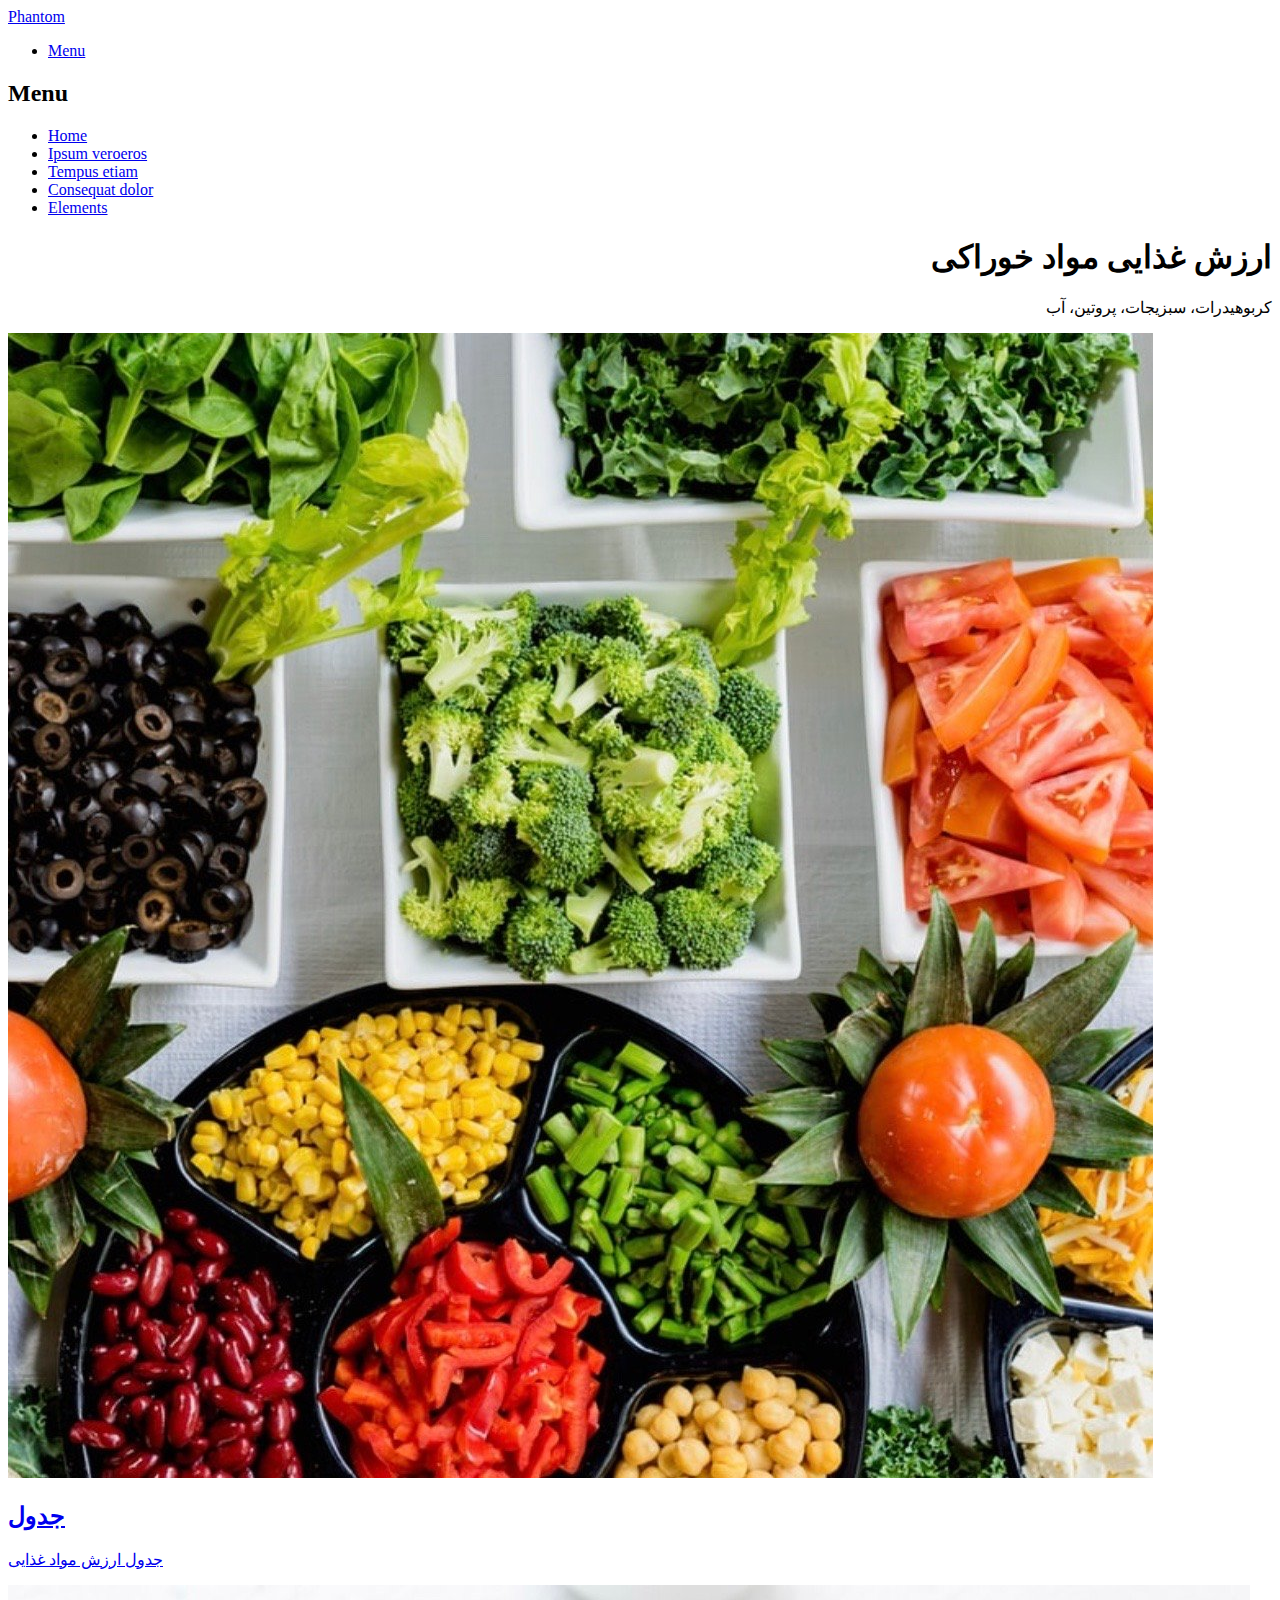
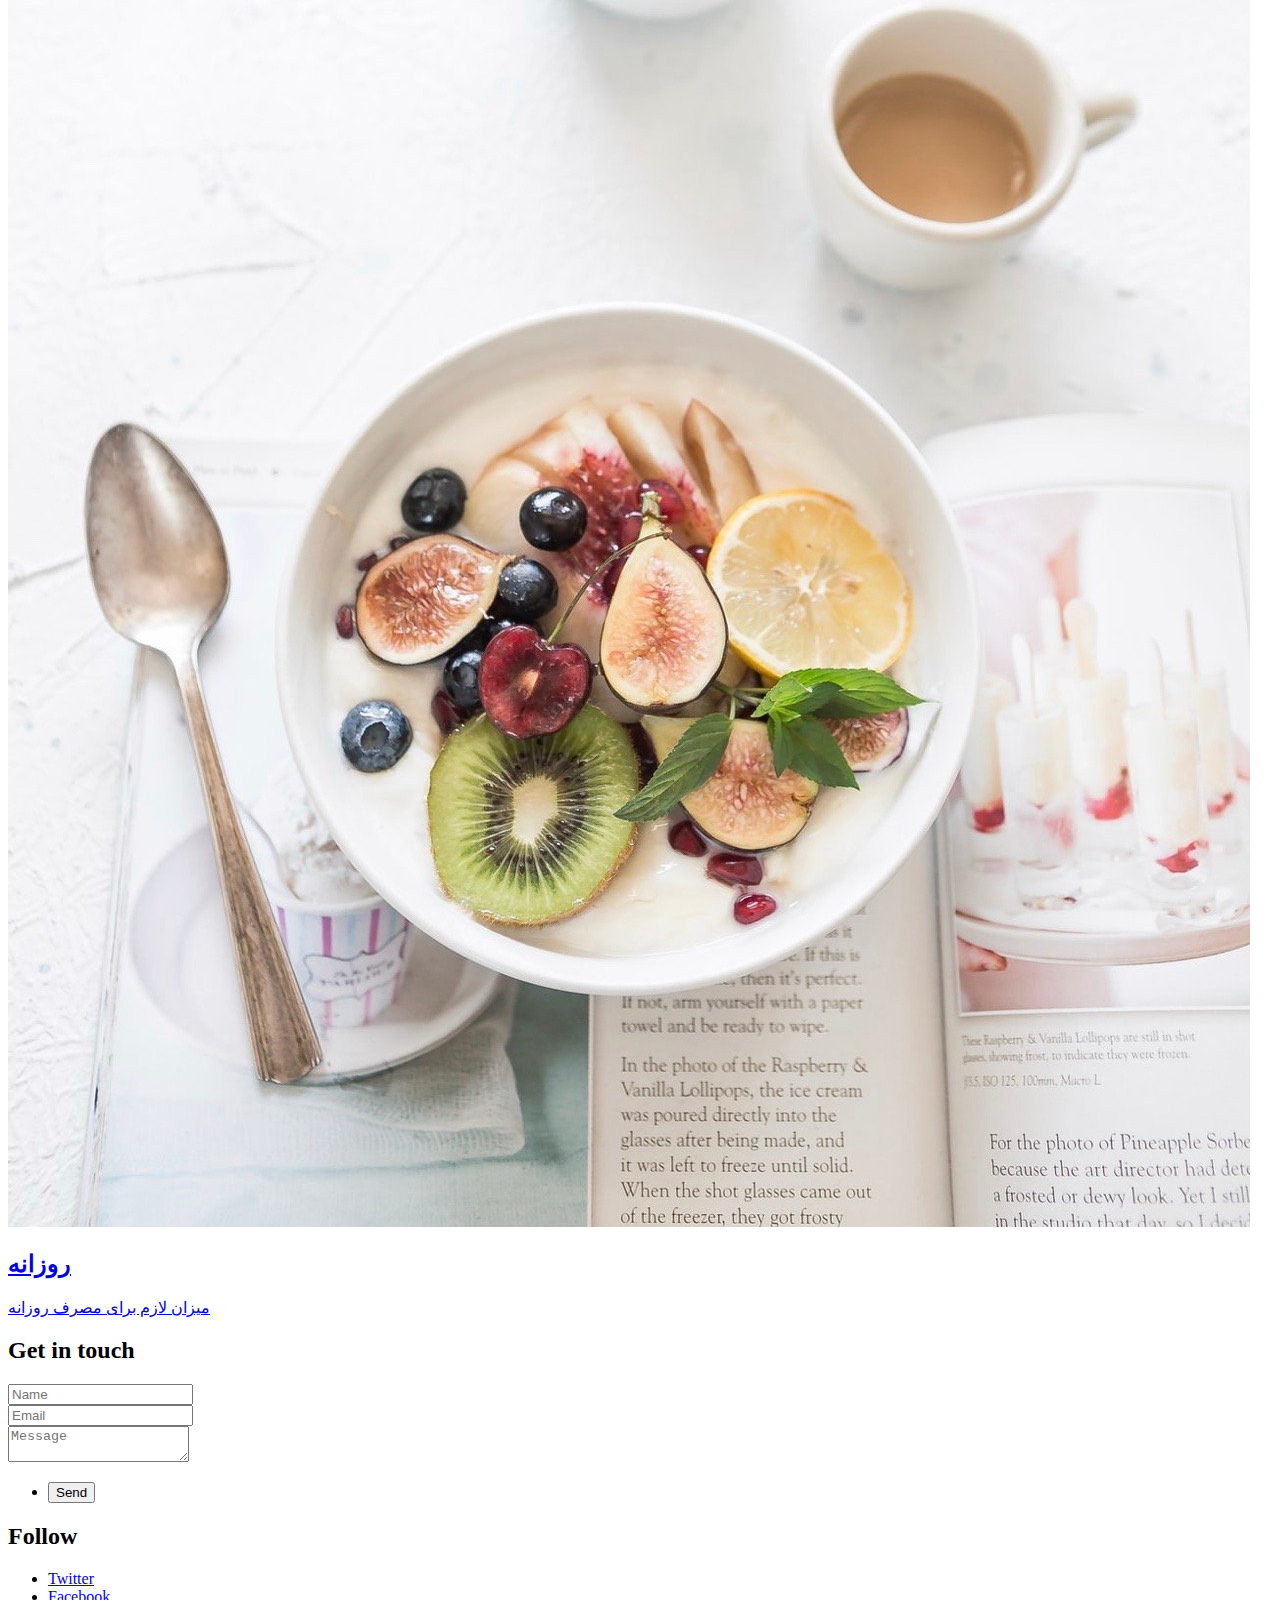
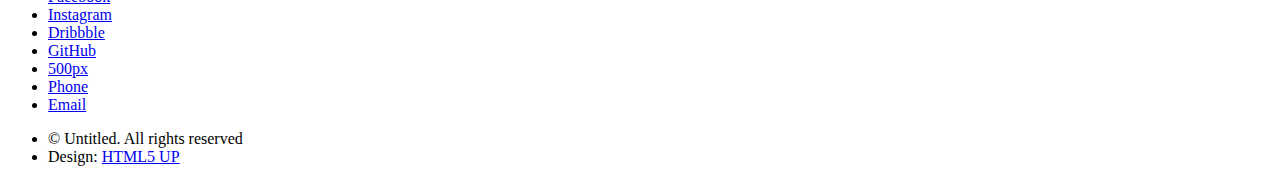
==== index.html @ 19c6c54f "add new pics" ====
<!DOCTYPE HTML>
<!--
	Phantom by HTML5 UP
	html5up.net | @ajlkn
	Free for personal and commercial use under the CCA 3.0 license (html5up.net/license)
-->
<html>
	<head>
		<title>Phantom by HTML5 UP</title>
		<meta charset="utf-8" />
		<meta name="viewport" content="width=device-width, initial-scale=1, user-scalable=no" />
		<link rel="stylesheet" href="assets/css/main.css" />
		<noscript><link rel="stylesheet" href="assets/css/noscript.css" /></noscript>
	</head>
	<body class="is-preload">
		<!-- Wrapper -->
			<div id="wrapper">

				<!-- Header -->
					<header id="header">
						<div class="inner">

							<!-- Logo -->
								<a href="index.html" class="logo">
									<span class="symbol"><img src="images/logo.svg" alt="" /></span><span class="title">Phantom</span>
								</a>

							<!-- Nav -->
								<nav>
									<ul>
										<li><a href="#menu">Menu</a></li>
									</ul>
								</nav>

						</div>
					</header>

				<!-- Menu -->
					<nav id="menu">
						<h2>Menu</h2>
						<ul>
							<li><a href="index.html">Home</a></li>
							<li><a href="generic.html">Ipsum veroeros</a></li>
							<li><a href="generic.html">Tempus etiam</a></li>
							<li><a href="generic.html">Consequat dolor</a></li>
							<li><a href="elements.html">Elements</a></li>
						</ul>
					</nav>

				<!-- Main -->
					<div id="main">
						<div class="inner">
							<header style="text-align:right;">
								<h1>ارزش غذایی مواد خوراکی</h1>
								<p>کربوهیدرات، سبزیجات، پروتین، آب</p>
							</header>
							<section class="tiles">
								<article class="style1">
									<span class="image">
										<img src="images/pic23.jpg" alt="" />
									</span>
									<a href="generic.html">
										<h2>جدول</h2>
										<div class="content">
											<p>جدول ارزش مواد غذایی</p>
										</div>
									</a>
								</article>
								<article class="style2">
									<span class="image">
										<img src="images/pic22.jpg" alt="" />
									</span>
									<a href="daily.html">
										<h2>روزانه</h2>
										<div class="content">
											<p>میزان لازم برای مصرف روزانه</p>
										</div>
									</a>
								</article>
							</section>
						</div>
					</div>

				<!-- Footer -->
					<footer id="footer">
						<div class="inner">
							<section>
								<h2>Get in touch</h2>
								<form method="post" action="#">
									<div class="fields">
										<div class="field half">
											<input type="text" name="name" id="name" placeholder="Name" />
										</div>
										<div class="field half">
											<input type="email" name="email" id="email" placeholder="Email" />
										</div>
										<div class="field">
											<textarea name="message" id="message" placeholder="Message"></textarea>
										</div>
									</div>
									<ul class="actions">
										<li><input type="submit" value="Send" class="primary" /></li>
									</ul>
								</form>
							</section>
							<section>
								<h2>Follow</h2>
								<ul class="icons">
									<li><a href="#" class="icon brands style2 fa-twitter"><span class="label">Twitter</span></a></li>
									<li><a href="#" class="icon brands style2 fa-facebook-f"><span class="label">Facebook</span></a></li>
									<li><a href="#" class="icon brands style2 fa-instagram"><span class="label">Instagram</span></a></li>
									<li><a href="#" class="icon brands style2 fa-dribbble"><span class="label">Dribbble</span></a></li>
									<li><a href="#" class="icon brands style2 fa-github"><span class="label">GitHub</span></a></li>
									<li><a href="#" class="icon brands style2 fa-500px"><span class="label">500px</span></a></li>
									<li><a href="#" class="icon solid style2 fa-phone"><span class="label">Phone</span></a></li>
									<li><a href="#" class="icon solid style2 fa-envelope"><span class="label">Email</span></a></li>
								</ul>
							</section>
							<ul class="copyright">
								<li>&copy; Untitled. All rights reserved</li><li>Design: <a href="http://html5up.net">HTML5 UP</a></li>
							</ul>
						</div>
					</footer>

			</div>

		<!-- Scripts -->
			<script src="assets/js/jquery.min.js"></script>
			<script src="assets/js/browser.min.js"></script>
			<script src="assets/js/breakpoints.min.js"></script>
			<script src="assets/js/util.js"></script>
			<script src="assets/js/main.js"></script>

	</body>
</html>
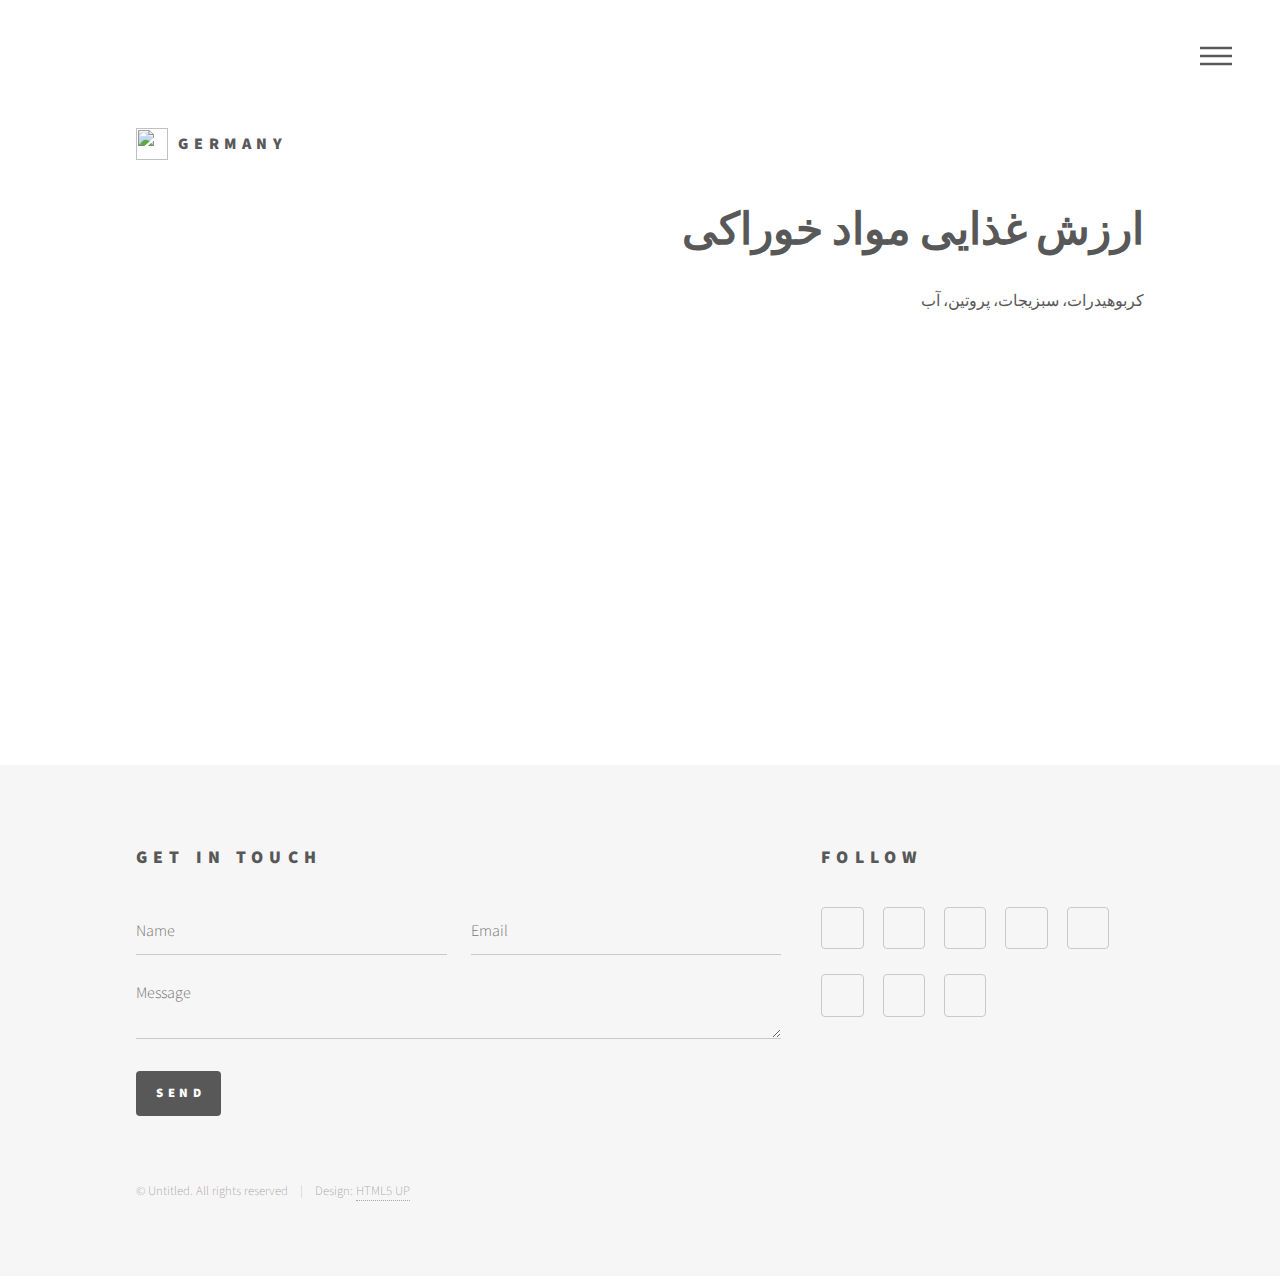
==== commit 3e3da09a: "" ====
--- a/index.html
+++ b/index.html
@@ -6,7 +6,7 @@
 -->
 <html>
 	<head>
-		<title>Phantom by HTML5 UP</title>
+		<title>سلامت تغذیه</title>
 		<meta charset="utf-8" />
 		<meta name="viewport" content="width=device-width, initial-scale=1, user-scalable=no" />
 		<link rel="stylesheet" href="assets/css/main.css" />
@@ -22,7 +22,7 @@
 
 							<!-- Logo -->
 								<a href="index.html" class="logo">
-									<span class="symbol"><img src="images/logo.svg" alt="" /></span><span class="title">Phantom</span>
+									<span class="symbol"><img src="images/logo.svg" alt="" /></span><span class="title">Germany</span>
 								</a>
 
 							<!-- Nav -->
--- a/assets/css/main.css
+++ b/assets/css/main.css
@@ -0,0 +1,3329 @@
+@import url(fontawesome-all.min.css);
+@import url("https://fonts.googleapis.com/css?family=Source+Sans+Pro:300,700,900");
+
+/*
+	Phantom by HTML5 UP
+	html5up.net | @ajlkn
+	Free for personal and commercial use under the CCA 3.0 license (html5up.net/license)
+*/
+
+html, body, div, span, applet, object,
+iframe, h1, h2, h3, h4, h5, h6, p, blockquote,
+pre, a, abbr, acronym, address, big, cite,
+code, del, dfn, em, img, ins, kbd, q, s, samp,
+small, strike, strong, sub, sup, tt, var, b,
+u, i, center, dl, dt, dd, ol, ul, li, fieldset,
+form, label, legend, table, caption, tbody,
+tfoot, thead, tr, th, td, article, aside,
+canvas, details, embed, figure, figcaption,
+footer, header, hgroup, menu, nav, output, ruby,
+section, summary, time, mark, audio, video {
+	margin: 0;
+	padding: 0;
+	border: 0;
+	font-size: 100%;
+	font: inherit;
+	vertical-align: baseline;}
+
+article, aside, details, figcaption, figure,
+footer, header, hgroup, menu, nav, section {
+	display: block;}
+
+body {
+	line-height: 1;
+}
+
+ol, ul {
+	list-style: none;
+}
+
+blockquote, q {
+	quotes: none;
+}
+
+	blockquote:before, blockquote:after, q:before, q:after {
+		content: '';
+		content: none;
+	}
+
+table {
+	border-collapse: collapse;
+	border-spacing: 0;
+}
+
+body {
+	-webkit-text-size-adjust: none;
+}
+
+mark {
+	background-color: transparent;
+	color: inherit;
+}
+
+input::-moz-focus-inner {
+	border: 0;
+	padding: 0;
+}
+
+input, select, textarea {
+	-moz-appearance: none;
+	-webkit-appearance: none;
+	-ms-appearance: none;
+	appearance: none;
+}
+
+/* Basic */
+
+	@-ms-viewport {
+		width: device-width;
+	}
+
+	body {
+		-ms-overflow-style: scrollbar;
+	}
+
+	@media screen and (max-width: 480px) {
+
+		html, body {
+			min-width: 320px;
+		}
+
+	}
+
+	html {
+		box-sizing: border-box;
+	}
+
+	*, *:before, *:after {
+		box-sizing: inherit;
+	}
+
+	body {
+		background: #ffffff;
+	}
+
+		body.is-preload *, body.is-preload *:before, body.is-preload *:after {
+			-moz-animation: none !important;
+			-webkit-animation: none !important;
+			-ms-animation: none !important;
+			animation: none !important;
+			-moz-transition: none !important;
+			-webkit-transition: none !important;
+			-ms-transition: none !important;
+			transition: none !important;
+		}
+
+/* Type */
+
+	body, input, select, textarea {
+		color: #585858;
+		font-family: "Source Sans Pro", Helvetica, sans-serif;
+		font-size: 16pt;
+		font-weight: 300;
+		line-height: 1.75;
+	}
+
+		@media screen and (max-width: 1680px) {
+
+			body, input, select, textarea {
+				font-size: 14pt;
+			}
+
+		}
+
+		@media screen and (max-width: 1280px) {
+
+			body, input, select, textarea {
+				font-size: 12pt;
+			}
+
+		}
+
+	a {
+		-moz-transition: border-bottom-color 0.2s ease, color 0.2s ease;
+		-webkit-transition: border-bottom-color 0.2s ease, color 0.2s ease;
+		-ms-transition: border-bottom-color 0.2s ease, color 0.2s ease;
+		transition: border-bottom-color 0.2s ease, color 0.2s ease;
+		text-decoration: none;
+		color: #585858;
+		border-bottom: dotted 1px rgba(88, 88, 88, 0.5);
+	}
+
+		a:hover {
+			border-bottom-color: transparent;
+			color: #f2849e !important;
+		}
+
+	strong, b {
+		font-weight: 900;
+	}
+
+	em, i {
+		font-style: italic;
+	}
+
+	p {
+		margin: 0 0 2em 0;
+	}
+
+	h1 {
+		font-size: 2.75em;
+		font-weight: 700;
+		line-height: 1.3;
+		margin: 0 0 1em 0;
+		letter-spacing: -0.035em;
+	}
+
+		h1 a {
+			color: inherit;
+		}
+
+		@media screen and (max-width: 736px) {
+
+			h1 {
+				font-size: 2em;
+				margin: 0 0 1em 0;
+			}
+
+		}
+
+		@media screen and (max-width: 360px) {
+
+			h1 {
+				font-size: 1.75em;
+			}
+
+		}
+
+	h2, h3, h4, h5, h6 {
+		font-weight: 900;
+		line-height: 1.5;
+		margin: 0 0 2em 0;
+		text-transform: uppercase;
+		letter-spacing: 0.35em;
+	}
+
+		h2 a, h3 a, h4 a, h5 a, h6 a {
+			color: inherit;
+		}
+
+	h2 {
+		font-size: 1.1em;
+	}
+
+	h3 {
+		font-size: 1em;
+	}
+
+	h4 {
+		font-size: 0.8em;
+	}
+
+	h5 {
+		font-size: 0.8em;
+	}
+
+	h6 {
+		font-size: 0.8em;
+	}
+
+	@media screen and (max-width: 980px) {
+
+		h1 br, h2 br, h3 br, h4 br, h5 br, h6 br {
+			display: none;
+		}
+
+	}
+
+	@media screen and (max-width: 736px) {
+
+		h2 {
+			font-size: 1em;
+		}
+
+		h3 {
+			font-size: 0.8em;
+		}
+
+	}
+
+	sub {
+		font-size: 0.8em;
+		position: relative;
+		top: 0.5em;
+	}
+
+	sup {
+		font-size: 0.8em;
+		position: relative;
+		top: -0.5em;
+	}
+
+	blockquote {
+		border-left: solid 4px #c9c9c9;
+		font-style: italic;
+		margin: 0 0 2em 0;
+		padding: 0.5em 0 0.5em 2em;
+	}
+
+	code {
+		background: rgba(144, 144, 144, 0.075);
+		border-radius: 4px;
+		border: solid 1px #c9c9c9;
+		font-family: "Courier New", monospace;
+		font-size: 0.9em;
+		margin: 0 0.25em;
+		padding: 0.25em 0.65em;
+	}
+
+	pre {
+		-webkit-overflow-scrolling: touch;
+		font-family: "Courier New", monospace;
+		font-size: 0.9em;
+		margin: 0 0 2em 0;
+	}
+
+		pre code {
+			display: block;
+			line-height: 1.75;
+			padding: 1em 1.5em;
+			overflow-x: auto;
+		}
+
+	hr {
+		border: 0;
+		border-bottom: solid 1px #c9c9c9;
+		margin: 2em 0;
+	}
+
+		hr.major {
+			margin: 3em 0;
+		}
+
+	.align-left {
+		text-align: left;
+	}
+
+	.align-center {
+		text-align: center;
+	}
+
+	.align-right {
+		text-align: right;
+	}
+
+/* Row */
+
+	.row {
+		display: flex;
+		flex-wrap: wrap;
+		box-sizing: border-box;
+		align-items: stretch;
+	}
+
+		.row > * {
+			box-sizing: border-box;
+		}
+
+		.row.gtr-uniform > * > :last-child {
+			margin-bottom: 0;
+		}
+
+		.row.aln-left {
+			justify-content: flex-start;
+		}
+
+		.row.aln-center {
+			justify-content: center;
+		}
+
+		.row.aln-right {
+			justify-content: flex-end;
+		}
+
+		.row.aln-top {
+			align-items: flex-start;
+		}
+
+		.row.aln-middle {
+			align-items: center;
+		}
+
+		.row.aln-bottom {
+			align-items: flex-end;
+		}
+
+		.row > .imp {
+			order: -1;
+		}
+
+		.row > .col-1 {
+			width: 8.33333%;
+		}
+
+		.row > .off-1 {
+			margin-left: 8.33333%;
+		}
+
+		.row > .col-2 {
+			width: 16.66667%;
+		}
+
+		.row > .off-2 {
+			margin-left: 16.66667%;
+		}
+
+		.row > .col-3 {
+			width: 25%;
+		}
+
+		.row > .off-3 {
+			margin-left: 25%;
+		}
+
+		.row > .col-4 {
+			width: 33.33333%;
+		}
+
+		.row > .off-4 {
+			margin-left: 33.33333%;
+		}
+
+		.row > .col-5 {
+			width: 41.66667%;
+		}
+
+		.row > .off-5 {
+			margin-left: 41.66667%;
+		}
+
+		.row > .col-6 {
+			width: 50%;
+		}
+
+		.row > .off-6 {
+			margin-left: 50%;
+		}
+
+		.row > .col-7 {
+			width: 58.33333%;
+		}
+
+		.row > .off-7 {
+			margin-left: 58.33333%;
+		}
+
+		.row > .col-8 {
+			width: 66.66667%;
+		}
+
+		.row > .off-8 {
+			margin-left: 66.66667%;
+		}
+
+		.row > .col-9 {
+			width: 75%;
+		}
+
+		.row > .off-9 {
+			margin-left: 75%;
+		}
+
+		.row > .col-10 {
+			width: 83.33333%;
+		}
+
+		.row > .off-10 {
+			margin-left: 83.33333%;
+		}
+
+		.row > .col-11 {
+			width: 91.66667%;
+		}
+
+		.row > .off-11 {
+			margin-left: 91.66667%;
+		}
+
+		.row > .col-12 {
+			width: 100%;
+		}
+
+		.row > .off-12 {
+			margin-left: 100%;
+		}
+
+		.row.gtr-0 {
+			margin-top: 0;
+			margin-left: 0em;
+		}
+
+			.row.gtr-0 > * {
+				padding: 0 0 0 0em;
+			}
+
+			.row.gtr-0.gtr-uniform {
+				margin-top: 0em;
+			}
+
+				.row.gtr-0.gtr-uniform > * {
+					padding-top: 0em;
+				}
+
+		.row.gtr-25 {
+			margin-top: 0;
+			margin-left: -0.5em;
+		}
+
+			.row.gtr-25 > * {
+				padding: 0 0 0 0.5em;
+			}
+
+			.row.gtr-25.gtr-uniform {
+				margin-top: -0.5em;
+			}
+
+				.row.gtr-25.gtr-uniform > * {
+					padding-top: 0.5em;
+				}
+
+		.row.gtr-50 {
+			margin-top: 0;
+			margin-left: -1em;
+		}
+
+			.row.gtr-50 > * {
+				padding: 0 0 0 1em;
+			}
+
+			.row.gtr-50.gtr-uniform {
+				margin-top: -1em;
+			}
+
+				.row.gtr-50.gtr-uniform > * {
+					padding-top: 1em;
+				}
+
+		.row {
+			margin-top: 0;
+			margin-left: -2em;
+		}
+
+			.row > * {
+				padding: 0 0 0 2em;
+			}
+
+			.row.gtr-uniform {
+				margin-top: -2em;
+			}
+
+				.row.gtr-uniform > * {
+					padding-top: 2em;
+				}
+
+		.row.gtr-150 {
+			margin-top: 0;
+			margin-left: -3em;
+		}
+
+			.row.gtr-150 > * {
+				padding: 0 0 0 3em;
+			}
+
+			.row.gtr-150.gtr-uniform {
+				margin-top: -3em;
+			}
+
+				.row.gtr-150.gtr-uniform > * {
+					padding-top: 3em;
+				}
+
+		.row.gtr-200 {
+			margin-top: 0;
+			margin-left: -4em;
+		}
+
+			.row.gtr-200 > * {
+				padding: 0 0 0 4em;
+			}
+
+			.row.gtr-200.gtr-uniform {
+				margin-top: -4em;
+			}
+
+				.row.gtr-200.gtr-uniform > * {
+					padding-top: 4em;
+				}
+
+		@media screen and (max-width: 1680px) {
+
+			.row {
+				display: flex;
+				flex-wrap: wrap;
+				box-sizing: border-box;
+				align-items: stretch;
+			}
+
+				.row > * {
+					box-sizing: border-box;
+				}
+
+				.row.gtr-uniform > * > :last-child {
+					margin-bottom: 0;
+				}
+
+				.row.aln-left {
+					justify-content: flex-start;
+				}
+
+				.row.aln-center {
+					justify-content: center;
+				}
+
+				.row.aln-right {
+					justify-content: flex-end;
+				}
+
+				.row.aln-top {
+					align-items: flex-start;
+				}
+
+				.row.aln-middle {
+					align-items: center;
+				}
+
+				.row.aln-bottom {
+					align-items: flex-end;
+				}
+
+				.row > .imp-xlarge {
+					order: -1;
+				}
+
+				.row > .col-1-xlarge {
+					width: 8.33333%;
+				}
+
+				.row > .off-1-xlarge {
+					margin-left: 8.33333%;
+				}
+
+				.row > .col-2-xlarge {
+					width: 16.66667%;
+				}
+
+				.row > .off-2-xlarge {
+					margin-left: 16.66667%;
+				}
+
+				.row > .col-3-xlarge {
+					width: 25%;
+				}
+
+				.row > .off-3-xlarge {
+					margin-left: 25%;
+				}
+
+				.row > .col-4-xlarge {
+					width: 33.33333%;
+				}
+
+				.row > .off-4-xlarge {
+					margin-left: 33.33333%;
+				}
+
+				.row > .col-5-xlarge {
+					width: 41.66667%;
+				}
+
+				.row > .off-5-xlarge {
+					margin-left: 41.66667%;
+				}
+
+				.row > .col-6-xlarge {
+					width: 50%;
+				}
+
+				.row > .off-6-xlarge {
+					margin-left: 50%;
+				}
+
+				.row > .col-7-xlarge {
+					width: 58.33333%;
+				}
+
+				.row > .off-7-xlarge {
+					margin-left: 58.33333%;
+				}
+
+				.row > .col-8-xlarge {
+					width: 66.66667%;
+				}
+
+				.row > .off-8-xlarge {
+					margin-left: 66.66667%;
+				}
+
+				.row > .col-9-xlarge {
+					width: 75%;
+				}
+
+				.row > .off-9-xlarge {
+					margin-left: 75%;
+				}
+
+				.row > .col-10-xlarge {
+					width: 83.33333%;
+				}
+
+				.row > .off-10-xlarge {
+					margin-left: 83.33333%;
+				}
+
+				.row > .col-11-xlarge {
+					width: 91.66667%;
+				}
+
+				.row > .off-11-xlarge {
+					margin-left: 91.66667%;
+				}
+
+				.row > .col-12-xlarge {
+					width: 100%;
+				}
+
+				.row > .off-12-xlarge {
+					margin-left: 100%;
+				}
+
+				.row.gtr-0 {
+					margin-top: 0;
+					margin-left: 0em;
+				}
+
+					.row.gtr-0 > * {
+						padding: 0 0 0 0em;
+					}
+
+					.row.gtr-0.gtr-uniform {
+						margin-top: 0em;
+					}
+
+						.row.gtr-0.gtr-uniform > * {
+							padding-top: 0em;
+						}
+
+				.row.gtr-25 {
+					margin-top: 0;
+					margin-left: -0.5em;
+				}
+
+					.row.gtr-25 > * {
+						padding: 0 0 0 0.5em;
+					}
+
+					.row.gtr-25.gtr-uniform {
+						margin-top: -0.5em;
+					}
+
+						.row.gtr-25.gtr-uniform > * {
+							padding-top: 0.5em;
+						}
+
+				.row.gtr-50 {
+					margin-top: 0;
+					margin-left: -1em;
+				}
+
+					.row.gtr-50 > * {
+						padding: 0 0 0 1em;
+					}
+
+					.row.gtr-50.gtr-uniform {
+						margin-top: -1em;
+					}
+
+						.row.gtr-50.gtr-uniform > * {
+							padding-top: 1em;
+						}
+
+				.row {
+					margin-top: 0;
+					margin-left: -2em;
+				}
+
+					.row > * {
+						padding: 0 0 0 2em;
+					}
+
+					.row.gtr-uniform {
+						margin-top: -2em;
+					}
+
+						.row.gtr-uniform > * {
+							padding-top: 2em;
+						}
+
+				.row.gtr-150 {
+					margin-top: 0;
+					margin-left: -3em;
+				}
+
+					.row.gtr-150 > * {
+						padding: 0 0 0 3em;
+					}
+
+					.row.gtr-150.gtr-uniform {
+						margin-top: -3em;
+					}
+
+						.row.gtr-150.gtr-uniform > * {
+							padding-top: 3em;
+						}
+
+				.row.gtr-200 {
+					margin-top: 0;
+					margin-left: -4em;
+				}
+
+					.row.gtr-200 > * {
+						padding: 0 0 0 4em;
+					}
+
+					.row.gtr-200.gtr-uniform {
+						margin-top: -4em;
+					}
+
+						.row.gtr-200.gtr-uniform > * {
+							padding-top: 4em;
+						}
+
+		}
+
+		@media screen and (max-width: 1280px) {
+
+			.row {
+				display: flex;
+				flex-wrap: wrap;
+				box-sizing: border-box;
+				align-items: stretch;
+			}
+
+				.row > * {
+					box-sizing: border-box;
+				}
+
+				.row.gtr-uniform > * > :last-child {
+					margin-bottom: 0;
+				}
+
+				.row.aln-left {
+					justify-content: flex-start;
+				}
+
+				.row.aln-center {
+					justify-content: center;
+				}
+
+				.row.aln-right {
+					justify-content: flex-end;
+				}
+
+				.row.aln-top {
+					align-items: flex-start;
+				}
+
+				.row.aln-middle {
+					align-items: center;
+				}
+
+				.row.aln-bottom {
+					align-items: flex-end;
+				}
+
+				.row > .imp-large {
+					order: -1;
+				}
+
+				.row > .col-1-large {
+					width: 8.33333%;
+				}
+
+				.row > .off-1-large {
+					margin-left: 8.33333%;
+				}
+
+				.row > .col-2-large {
+					width: 16.66667%;
+				}
+
+				.row > .off-2-large {
+					margin-left: 16.66667%;
+				}
+
+				.row > .col-3-large {
+					width: 25%;
+				}
+
+				.row > .off-3-large {
+					margin-left: 25%;
+				}
+
+				.row > .col-4-large {
+					width: 33.33333%;
+				}
+
+				.row > .off-4-large {
+					margin-left: 33.33333%;
+				}
+
+				.row > .col-5-large {
+					width: 41.66667%;
+				}
+
+				.row > .off-5-large {
+					margin-left: 41.66667%;
+				}
+
+				.row > .col-6-large {
+					width: 50%;
+				}
+
+				.row > .off-6-large {
+					margin-left: 50%;
+				}
+
+				.row > .col-7-large {
+					width: 58.33333%;
+				}
+
+				.row > .off-7-large {
+					margin-left: 58.33333%;
+				}
+
+				.row > .col-8-large {
+					width: 66.66667%;
+				}
+
+				.row > .off-8-large {
+					margin-left: 66.66667%;
+				}
+
+				.row > .col-9-large {
+					width: 75%;
+				}
+
+				.row > .off-9-large {
+					margin-left: 75%;
+				}
+
+				.row > .col-10-large {
+					width: 83.33333%;
+				}
+
+				.row > .off-10-large {
+					margin-left: 83.33333%;
+				}
+
+				.row > .col-11-large {
+					width: 91.66667%;
+				}
+
+				.row > .off-11-large {
+					margin-left: 91.66667%;
+				}
+
+				.row > .col-12-large {
+					width: 100%;
+				}
+
+				.row > .off-12-large {
+					margin-left: 100%;
+				}
+
+				.row.gtr-0 {
+					margin-top: 0;
+					margin-left: 0em;
+				}
+
+					.row.gtr-0 > * {
+						padding: 0 0 0 0em;
+					}
+
+					.row.gtr-0.gtr-uniform {
+						margin-top: 0em;
+					}
+
+						.row.gtr-0.gtr-uniform > * {
+							padding-top: 0em;
+						}
+
+				.row.gtr-25 {
+					margin-top: 0;
+					margin-left: -0.5em;
+				}
+
+					.row.gtr-25 > * {
+						padding: 0 0 0 0.5em;
+					}
+
+					.row.gtr-25.gtr-uniform {
+						margin-top: -0.5em;
+					}
+
+						.row.gtr-25.gtr-uniform > * {
+							padding-top: 0.5em;
+						}
+
+				.row.gtr-50 {
+					margin-top: 0;
+					margin-left: -1em;
+				}
+
+					.row.gtr-50 > * {
+						padding: 0 0 0 1em;
+					}
+
+					.row.gtr-50.gtr-uniform {
+						margin-top: -1em;
+					}
+
+						.row.gtr-50.gtr-uniform > * {
+							padding-top: 1em;
+						}
+
+				.row {
+					margin-top: 0;
+					margin-left: -2em;
+				}
+
+					.row > * {
+						padding: 0 0 0 2em;
+					}
+
+					.row.gtr-uniform {
+						margin-top: -2em;
+					}
+
+						.row.gtr-uniform > * {
+							padding-top: 2em;
+						}
+
+				.row.gtr-150 {
+					margin-top: 0;
+					margin-left: -3em;
+				}
+
+					.row.gtr-150 > * {
+						padding: 0 0 0 3em;
+					}
+
+					.row.gtr-150.gtr-uniform {
+						margin-top: -3em;
+					}
+
+						.row.gtr-150.gtr-uniform > * {
+							padding-top: 3em;
+						}
+
+				.row.gtr-200 {
+					margin-top: 0;
+					margin-left: -4em;
+				}
+
+					.row.gtr-200 > * {
+						padding: 0 0 0 4em;
+					}
+
+					.row.gtr-200.gtr-uniform {
+						margin-top: -4em;
+					}
+
+						.row.gtr-200.gtr-uniform > * {
+							padding-top: 4em;
+						}
+
+		}
+
+		@media screen and (max-width: 980px) {
+
+			.row {
+				display: flex;
+				flex-wrap: wrap;
+				box-sizing: border-box;
+				align-items: stretch;
+			}
+
+				.row > * {
+					box-sizing: border-box;
+				}
+
+				.row.gtr-uniform > * > :last-child {
+					margin-bottom: 0;
+				}
+
+				.row.aln-left {
+					justify-content: flex-start;
+				}
+
+				.row.aln-center {
+					justify-content: center;
+				}
+
+				.row.aln-right {
+					justify-content: flex-end;
+				}
+
+				.row.aln-top {
+					align-items: flex-start;
+				}
+
+				.row.aln-middle {
+					align-items: center;
+				}
+
+				.row.aln-bottom {
+					align-items: flex-end;
+				}
+
+				.row > .imp-medium {
+					order: -1;
+				}
+
+				.row > .col-1-medium {
+					width: 8.33333%;
+				}
+
+				.row > .off-1-medium {
+					margin-left: 8.33333%;
+				}
+
+				.row > .col-2-medium {
+					width: 16.66667%;
+				}
+
+				.row > .off-2-medium {
+					margin-left: 16.66667%;
+				}
+
+				.row > .col-3-medium {
+					width: 25%;
+				}
+
+				.row > .off-3-medium {
+					margin-left: 25%;
+				}
+
+				.row > .col-4-medium {
+					width: 33.33333%;
+				}
+
+				.row > .off-4-medium {
+					margin-left: 33.33333%;
+				}
+
+				.row > .col-5-medium {
+					width: 41.66667%;
+				}
+
+				.row > .off-5-medium {
+					margin-left: 41.66667%;
+				}
+
+				.row > .col-6-medium {
+					width: 50%;
+				}
+
+				.row > .off-6-medium {
+					margin-left: 50%;
+				}
+
+				.row > .col-7-medium {
+					width: 58.33333%;
+				}
+
+				.row > .off-7-medium {
+					margin-left: 58.33333%;
+				}
+
+				.row > .col-8-medium {
+					width: 66.66667%;
+				}
+
+				.row > .off-8-medium {
+					margin-left: 66.66667%;
+				}
+
+				.row > .col-9-medium {
+					width: 75%;
+				}
+
+				.row > .off-9-medium {
+					margin-left: 75%;
+				}
+
+				.row > .col-10-medium {
+					width: 83.33333%;
+				}
+
+				.row > .off-10-medium {
+					margin-left: 83.33333%;
+				}
+
+				.row > .col-11-medium {
+					width: 91.66667%;
+				}
+
+				.row > .off-11-medium {
+					margin-left: 91.66667%;
+				}
+
+				.row > .col-12-medium {
+					width: 100%;
+				}
+
+				.row > .off-12-medium {
+					margin-left: 100%;
+				}
+
+				.row.gtr-0 {
+					margin-top: 0;
+					margin-left: 0em;
+				}
+
+					.row.gtr-0 > * {
+						padding: 0 0 0 0em;
+					}
+
+					.row.gtr-0.gtr-uniform {
+						margin-top: 0em;
+					}
+
+						.row.gtr-0.gtr-uniform > * {
+							padding-top: 0em;
+						}
+
+				.row.gtr-25 {
+					margin-top: 0;
+					margin-left: -0.375em;
+				}
+
+					.row.gtr-25 > * {
+						padding: 0 0 0 0.375em;
+					}
+
+					.row.gtr-25.gtr-uniform {
+						margin-top: -0.375em;
+					}
+
+						.row.gtr-25.gtr-uniform > * {
+							padding-top: 0.375em;
+						}
+
+				.row.gtr-50 {
+					margin-top: 0;
+					margin-left: -0.75em;
+				}
+
+					.row.gtr-50 > * {
+						padding: 0 0 0 0.75em;
+					}
+
+					.row.gtr-50.gtr-uniform {
+						margin-top: -0.75em;
+					}
+
+						.row.gtr-50.gtr-uniform > * {
+							padding-top: 0.75em;
+						}
+
+				.row {
+					margin-top: 0;
+					margin-left: -1.5em;
+				}
+
+					.row > * {
+						padding: 0 0 0 1.5em;
+					}
+
+					.row.gtr-uniform {
+						margin-top: -1.5em;
+					}
+
+						.row.gtr-uniform > * {
+							padding-top: 1.5em;
+						}
+
+				.row.gtr-150 {
+					margin-top: 0;
+					margin-left: -2.25em;
+				}
+
+					.row.gtr-150 > * {
+						padding: 0 0 0 2.25em;
+					}
+
+					.row.gtr-150.gtr-uniform {
+						margin-top: -2.25em;
+					}
+
+						.row.gtr-150.gtr-uniform > * {
+							padding-top: 2.25em;
+						}
+
+				.row.gtr-200 {
+					margin-top: 0;
+					margin-left: -3em;
+				}
+
+					.row.gtr-200 > * {
+						padding: 0 0 0 3em;
+					}
+
+					.row.gtr-200.gtr-uniform {
+						margin-top: -3em;
+					}
+
+						.row.gtr-200.gtr-uniform > * {
+							padding-top: 3em;
+						}
+
+		}
+
+		@media screen and (max-width: 736px) {
+
+			.row {
+				display: flex;
+				flex-wrap: wrap;
+				box-sizing: border-box;
+				align-items: stretch;
+			}
+
+				.row > * {
+					box-sizing: border-box;
+				}
+
+				.row.gtr-uniform > * > :last-child {
+					margin-bottom: 0;
+				}
+
+				.row.aln-left {
+					justify-content: flex-start;
+				}
+
+				.row.aln-center {
+					justify-content: center;
+				}
+
+				.row.aln-right {
+					justify-content: flex-end;
+				}
+
+				.row.aln-top {
+					align-items: flex-start;
+				}
+
+				.row.aln-middle {
+					align-items: center;
+				}
+
+				.row.aln-bottom {
+					align-items: flex-end;
+				}
+
+				.row > .imp-small {
+					order: -1;
+				}
+
+				.row > .col-1-small {
+					width: 8.33333%;
+				}
+
+				.row > .off-1-small {
+					margin-left: 8.33333%;
+				}
+
+				.row > .col-2-small {
+					width: 16.66667%;
+				}
+
+				.row > .off-2-small {
+					margin-left: 16.66667%;
+				}
+
+				.row > .col-3-small {
+					width: 25%;
+				}
+
+				.row > .off-3-small {
+					margin-left: 25%;
+				}
+
+				.row > .col-4-small {
+					width: 33.33333%;
+				}
+
+				.row > .off-4-small {
+					margin-left: 33.33333%;
+				}
+
+				.row > .col-5-small {
+					width: 41.66667%;
+				}
+
+				.row > .off-5-small {
+					margin-left: 41.66667%;
+				}
+
+				.row > .col-6-small {
+					width: 50%;
+				}
+
+				.row > .off-6-small {
+					margin-left: 50%;
+				}
+
+				.row > .col-7-small {
+					width: 58.33333%;
+				}
+
+				.row > .off-7-small {
+					margin-left: 58.33333%;
+				}
+
+				.row > .col-8-small {
+					width: 66.66667%;
+				}
+
+				.row > .off-8-small {
+					margin-left: 66.66667%;
+				}
+
+				.row > .col-9-small {
+					width: 75%;
+				}
+
+				.row > .off-9-small {
+					margin-left: 75%;
+				}
+
+				.row > .col-10-small {
+					width: 83.33333%;
+				}
+
+				.row > .off-10-small {
+					margin-left: 83.33333%;
+				}
+
+				.row > .col-11-small {
+					width: 91.66667%;
+				}
+
+				.row > .off-11-small {
+					margin-left: 91.66667%;
+				}
+
+				.row > .col-12-small {
+					width: 100%;
+				}
+
+				.row > .off-12-small {
+					margin-left: 100%;
+				}
+
+				.row.gtr-0 {
+					margin-top: 0;
+					margin-left: 0em;
+				}
+
+					.row.gtr-0 > * {
+						padding: 0 0 0 0em;
+					}
+
+					.row.gtr-0.gtr-uniform {
+						margin-top: 0em;
+					}
+
+						.row.gtr-0.gtr-uniform > * {
+							padding-top: 0em;
+						}
+
+				.row.gtr-25 {
+					margin-top: 0;
+					margin-left: -0.25em;
+				}
+
+					.row.gtr-25 > * {
+						padding: 0 0 0 0.25em;
+					}
+
+					.row.gtr-25.gtr-uniform {
+						margin-top: -0.25em;
+					}
+
+						.row.gtr-25.gtr-uniform > * {
+							padding-top: 0.25em;
+						}
+
+				.row.gtr-50 {
+					margin-top: 0;
+					margin-left: -0.5em;
+				}
+
+					.row.gtr-50 > * {
+						padding: 0 0 0 0.5em;
+					}
+
+					.row.gtr-50.gtr-uniform {
+						margin-top: -0.5em;
+					}
+
+						.row.gtr-50.gtr-uniform > * {
+							padding-top: 0.5em;
+						}
+
+				.row {
+					margin-top: 0;
+					margin-left: -1em;
+				}
+
+					.row > * {
+						padding: 0 0 0 1em;
+					}
+
+					.row.gtr-uniform {
+						margin-top: -1em;
+					}
+
+						.row.gtr-uniform > * {
+							padding-top: 1em;
+						}
+
+				.row.gtr-150 {
+					margin-top: 0;
+					margin-left: -1.5em;
+				}
+
+					.row.gtr-150 > * {
+						padding: 0 0 0 1.5em;
+					}
+
+					.row.gtr-150.gtr-uniform {
+						margin-top: -1.5em;
+					}
+
+						.row.gtr-150.gtr-uniform > * {
+							padding-top: 1.5em;
+						}
+
+				.row.gtr-200 {
+					margin-top: 0;
+					margin-left: -2em;
+				}
+
+					.row.gtr-200 > * {
+						padding: 0 0 0 2em;
+					}
+
+					.row.gtr-200.gtr-uniform {
+						margin-top: -2em;
+					}
+
+						.row.gtr-200.gtr-uniform > * {
+							padding-top: 2em;
+						}
+
+		}
+
+		@media screen and (max-width: 480px) {
+
+			.row {
+				display: flex;
+				flex-wrap: wrap;
+				box-sizing: border-box;
+				align-items: stretch;
+			}
+
+				.row > * {
+					box-sizing: border-box;
+				}
+
+				.row.gtr-uniform > * > :last-child {
+					margin-bottom: 0;
+				}
+
+				.row.aln-left {
+					justify-content: flex-start;
+				}
+
+				.row.aln-center {
+					justify-content: center;
+				}
+
+				.row.aln-right {
+					justify-content: flex-end;
+				}
+
+				.row.aln-top {
+					align-items: flex-start;
+				}
+
+				.row.aln-middle {
+					align-items: center;
+				}
+
+				.row.aln-bottom {
+					align-items: flex-end;
+				}
+
+				.row > .imp-xsmall {
+					order: -1;
+				}
+
+				.row > .col-1-xsmall {
+					width: 8.33333%;
+				}
+
+				.row > .off-1-xsmall {
+					margin-left: 8.33333%;
+				}
+
+				.row > .col-2-xsmall {
+					width: 16.66667%;
+				}
+
+				.row > .off-2-xsmall {
+					margin-left: 16.66667%;
+				}
+
+				.row > .col-3-xsmall {
+					width: 25%;
+				}
+
+				.row > .off-3-xsmall {
+					margin-left: 25%;
+				}
+
+				.row > .col-4-xsmall {
+					width: 33.33333%;
+				}
+
+				.row > .off-4-xsmall {
+					margin-left: 33.33333%;
+				}
+
+				.row > .col-5-xsmall {
+					width: 41.66667%;
+				}
+
+				.row > .off-5-xsmall {
+					margin-left: 41.66667%;
+				}
+
+				.row > .col-6-xsmall {
+					width: 50%;
+				}
+
+				.row > .off-6-xsmall {
+					margin-left: 50%;
+				}
+
+				.row > .col-7-xsmall {
+					width: 58.33333%;
+				}
+
+				.row > .off-7-xsmall {
+					margin-left: 58.33333%;
+				}
+
+				.row > .col-8-xsmall {
+					width: 66.66667%;
+				}
+
+				.row > .off-8-xsmall {
+					margin-left: 66.66667%;
+				}
+
+				.row > .col-9-xsmall {
+					width: 75%;
+				}
+
+				.row > .off-9-xsmall {
+					margin-left: 75%;
+				}
+
+				.row > .col-10-xsmall {
+					width: 83.33333%;
+				}
+
+				.row > .off-10-xsmall {
+					margin-left: 83.33333%;
+				}
+
+				.row > .col-11-xsmall {
+					width: 91.66667%;
+				}
+
+				.row > .off-11-xsmall {
+					margin-left: 91.66667%;
+				}
+
+				.row > .col-12-xsmall {
+					width: 100%;
+				}
+
+				.row > .off-12-xsmall {
+					margin-left: 100%;
+				}
+
+				.row.gtr-0 {
+					margin-top: 0;
+					margin-left: 0em;
+				}
+
+					.row.gtr-0 > * {
+						padding: 0 0 0 0em;
+					}
+
+					.row.gtr-0.gtr-uniform {
+						margin-top: 0em;
+					}
+
+						.row.gtr-0.gtr-uniform > * {
+							padding-top: 0em;
+						}
+
+				.row.gtr-25 {
+					margin-top: 0;
+					margin-left: -0.25em;
+				}
+
+					.row.gtr-25 > * {
+						padding: 0 0 0 0.25em;
+					}
+
+					.row.gtr-25.gtr-uniform {
+						margin-top: -0.25em;
+					}
+
+						.row.gtr-25.gtr-uniform > * {
+							padding-top: 0.25em;
+						}
+
+				.row.gtr-50 {
+					margin-top: 0;
+					margin-left: -0.5em;
+				}
+
+					.row.gtr-50 > * {
+						padding: 0 0 0 0.5em;
+					}
+
+					.row.gtr-50.gtr-uniform {
+						margin-top: -0.5em;
+					}
+
+						.row.gtr-50.gtr-uniform > * {
+							padding-top: 0.5em;
+						}
+
+				.row {
+					margin-top: 0;
+					margin-left: -1em;
+				}
+
+					.row > * {
+						padding: 0 0 0 1em;
+					}
+
+					.row.gtr-uniform {
+						margin-top: -1em;
+					}
+
+						.row.gtr-uniform > * {
+							padding-top: 1em;
+						}
+
+				.row.gtr-150 {
+					margin-top: 0;
+					margin-left: -1.5em;
+				}
+
+					.row.gtr-150 > * {
+						padding: 0 0 0 1.5em;
+					}
+
+					.row.gtr-150.gtr-uniform {
+						margin-top: -1.5em;
+					}
+
+						.row.gtr-150.gtr-uniform > * {
+							padding-top: 1.5em;
+						}
+
+				.row.gtr-200 {
+					margin-top: 0;
+					margin-left: -2em;
+				}
+
+					.row.gtr-200 > * {
+						padding: 0 0 0 2em;
+					}
+
+					.row.gtr-200.gtr-uniform {
+						margin-top: -2em;
+					}
+
+						.row.gtr-200.gtr-uniform > * {
+							padding-top: 2em;
+						}
+
+		}
+
+/* Section/Article */
+
+	section.special, article.special {
+		text-align: center;
+	}
+
+	header p {
+		margin-top: -1em;
+	}
+
+	@media screen and (max-width: 736px) {
+
+		header p {
+			margin-top: 0;
+		}
+
+	}
+
+/* Icon */
+
+	.icon {
+		text-decoration: none;
+		border-bottom: none;
+		position: relative;
+	}
+
+		.icon:before {
+			-moz-osx-font-smoothing: grayscale;
+			-webkit-font-smoothing: antialiased;
+			display: inline-block;
+			font-style: normal;
+			font-variant: normal;
+			text-rendering: auto;
+			line-height: 1;
+			text-transform: none !important;
+			font-family: 'Font Awesome 5 Free';
+			font-weight: 400;
+		}
+
+		.icon > .label {
+			display: none;
+		}
+
+		.icon:before {
+			line-height: inherit;
+		}
+
+		.icon.solid:before {
+			font-weight: 900;
+		}
+
+		.icon.brands:before {
+			font-family: 'Font Awesome 5 Brands';
+		}
+
+		.icon.style2 {
+			-moz-transition: background-color 0.2s ease-in-out, color 0.2s ease-in-out, border-color 0.2s ease-in-out;
+			-webkit-transition: background-color 0.2s ease-in-out, color 0.2s ease-in-out, border-color 0.2s ease-in-out;
+			-ms-transition: background-color 0.2s ease-in-out, color 0.2s ease-in-out, border-color 0.2s ease-in-out;
+			transition: background-color 0.2s ease-in-out, color 0.2s ease-in-out, border-color 0.2s ease-in-out;
+			background-color: transparent;
+			border: solid 1px #c9c9c9;
+			border-radius: 4px;
+			width: 2.65em;
+			height: 2.65em;
+			display: inline-block;
+			text-align: center;
+			line-height: 2.65em;
+			color: inherit;
+		}
+
+			.icon.style2:before {
+				font-size: 1.1em;
+			}
+
+			.icon.style2:hover {
+				color: #f2849e;
+				border-color: #f2849e;
+			}
+
+			.icon.style2:active {
+				background-color: rgba(242, 132, 158, 0.1);
+			}
+
+/* List */
+
+	ol {
+		list-style: decimal;
+		margin: 0 0 2em 0;
+		padding-left: 1.25em;
+	}
+
+		ol li {
+			padding-left: 0.25em;
+		}
+
+	ul {
+		list-style: disc;
+		margin: 0 0 2em 0;
+		padding-left: 1em;
+	}
+
+		ul li {
+			padding-left: 0.5em;
+		}
+
+		ul.alt {
+			list-style: none;
+			padding-left: 0;
+		}
+
+			ul.alt li {
+				border-top: solid 1px #c9c9c9;
+				padding: 0.5em 0;
+			}
+
+				ul.alt li:first-child {
+					border-top: 0;
+					padding-top: 0;
+				}
+
+	dl {
+		margin: 0 0 2em 0;
+	}
+
+		dl dt {
+			display: block;
+			font-weight: 900;
+			margin: 0 0 1em 0;
+		}
+
+		dl dd {
+			margin-left: 2em;
+		}
+
+/* Actions */
+
+	ul.actions {
+		display: -moz-flex;
+		display: -webkit-flex;
+		display: -ms-flex;
+		display: flex;
+		cursor: default;
+		list-style: none;
+		margin-left: -1em;
+		padding-left: 0;
+	}
+
+		ul.actions li {
+			padding: 0 0 0 1em;
+			vertical-align: middle;
+		}
+
+		ul.actions.special {
+			-moz-justify-content: center;
+			-webkit-justify-content: center;
+			-ms-justify-content: center;
+			justify-content: center;
+			width: 100%;
+			margin-left: 0;
+		}
+
+			ul.actions.special li:first-child {
+				padding-left: 0;
+			}
+
+		ul.actions.stacked {
+			-moz-flex-direction: column;
+			-webkit-flex-direction: column;
+			-ms-flex-direction: column;
+			flex-direction: column;
+			margin-left: 0;
+		}
+
+			ul.actions.stacked li {
+				padding: 1.3em 0 0 0;
+			}
+
+				ul.actions.stacked li:first-child {
+					padding-top: 0;
+				}
+
+		ul.actions.fit {
+			width: calc(100% + 1em);
+		}
+
+			ul.actions.fit li {
+				-moz-flex-grow: 1;
+				-webkit-flex-grow: 1;
+				-ms-flex-grow: 1;
+				flex-grow: 1;
+				-moz-flex-shrink: 1;
+				-webkit-flex-shrink: 1;
+				-ms-flex-shrink: 1;
+				flex-shrink: 1;
+				width: 100%;
+			}
+
+				ul.actions.fit li > * {
+					width: 100%;
+				}
+
+			ul.actions.fit.stacked {
+				width: 100%;
+			}
+
+		@media screen and (max-width: 480px) {
+
+			ul.actions:not(.fixed) {
+				-moz-flex-direction: column;
+				-webkit-flex-direction: column;
+				-ms-flex-direction: column;
+				flex-direction: column;
+				margin-left: 0;
+				width: 100% !important;
+			}
+
+				ul.actions:not(.fixed) li {
+					-moz-flex-grow: 1;
+					-webkit-flex-grow: 1;
+					-ms-flex-grow: 1;
+					flex-grow: 1;
+					-moz-flex-shrink: 1;
+					-webkit-flex-shrink: 1;
+					-ms-flex-shrink: 1;
+					flex-shrink: 1;
+					padding: 1em 0 0 0;
+					text-align: center;
+					width: 100%;
+				}
+
+					ul.actions:not(.fixed) li > * {
+						width: 100%;
+					}
+
+					ul.actions:not(.fixed) li:first-child {
+						padding-top: 0;
+					}
+
+					ul.actions:not(.fixed) li input[type="submit"],
+					ul.actions:not(.fixed) li input[type="reset"],
+					ul.actions:not(.fixed) li input[type="button"],
+					ul.actions:not(.fixed) li button,
+					ul.actions:not(.fixed) li .button {
+						width: 100%;
+					}
+
+						ul.actions:not(.fixed) li input[type="submit"].icon:before,
+						ul.actions:not(.fixed) li input[type="reset"].icon:before,
+						ul.actions:not(.fixed) li input[type="button"].icon:before,
+						ul.actions:not(.fixed) li button.icon:before,
+						ul.actions:not(.fixed) li .button.icon:before {
+							margin-left: -0.5rem;
+						}
+
+		}
+
+/* Icons */
+
+	ul.icons {
+		cursor: default;
+		list-style: none;
+		padding-left: 0;
+		margin: -1em 0 2em -1em;
+	}
+
+		ul.icons li {
+			display: inline-block;
+			padding: 1em 0 0 1em;
+		}
+
+/* Form */
+
+	form {
+		margin: 0 0 2em 0;
+		overflow-x: hidden;
+	}
+
+		form > :last-child {
+			margin-bottom: 0;
+		}
+
+		form > .fields {
+			display: -moz-flex;
+			display: -webkit-flex;
+			display: -ms-flex;
+			display: flex;
+			-moz-flex-wrap: wrap;
+			-webkit-flex-wrap: wrap;
+			-ms-flex-wrap: wrap;
+			flex-wrap: wrap;
+			width: calc(100% + 3em);
+			margin: -1.5em 0 2em -1.5em;
+		}
+
+			form > .fields > .field {
+				-moz-flex-grow: 0;
+				-webkit-flex-grow: 0;
+				-ms-flex-grow: 0;
+				flex-grow: 0;
+				-moz-flex-shrink: 0;
+				-webkit-flex-shrink: 0;
+				-ms-flex-shrink: 0;
+				flex-shrink: 0;
+				padding: 1.5em 0 0 1.5em;
+				width: calc(100% - 1.5em);
+			}
+
+				form > .fields > .field.half {
+					width: calc(50% - 0.75em);
+				}
+
+				form > .fields > .field.third {
+					width: calc(100%/3 - 0.5em);
+				}
+
+				form > .fields > .field.quarter {
+					width: calc(25% - 0.375em);
+				}
+
+		@media screen and (max-width: 480px) {
+
+			form > .fields {
+				width: calc(100% + 3em);
+				margin: -1.5em 0 2em -1.5em;
+			}
+
+				form > .fields > .field {
+					padding: 1.5em 0 0 1.5em;
+					width: calc(100% - 1.5em);
+				}
+
+					form > .fields > .field.half {
+						width: calc(100% - 1.5em);
+					}
+
+					form > .fields > .field.third {
+						width: calc(100% - 1.5em);
+					}
+
+					form > .fields > .field.quarter {
+						width: calc(100% - 1.5em);
+					}
+
+		}
+
+	label {
+		display: block;
+		font-size: 0.9em;
+		font-weight: 900;
+		margin: 0 0 1em 0;
+	}
+
+	input[type="text"],
+	input[type="password"],
+	input[type="email"],
+	input[type="tel"],
+	select,
+	textarea {
+		-moz-appearance: none;
+		-webkit-appearance: none;
+		-ms-appearance: none;
+		appearance: none;
+		background-color: transparent;
+		border: none;
+		border-radius: 0;
+		border-bottom: solid 1px #c9c9c9;
+		color: inherit;
+		display: block;
+		outline: 0;
+		padding: 0;
+		text-decoration: none;
+		width: 100%;
+	}
+
+		input[type="text"]:invalid,
+		input[type="password"]:invalid,
+		input[type="email"]:invalid,
+		input[type="tel"]:invalid,
+		select:invalid,
+		textarea:invalid {
+			box-shadow: none;
+		}
+
+		input[type="text"]:focus,
+		input[type="password"]:focus,
+		input[type="email"]:focus,
+		input[type="tel"]:focus,
+		select:focus,
+		textarea:focus {
+			border-bottom-color: #f2849e;
+			box-shadow: inset 0 -1px 0 0 #f2849e;
+		}
+
+	select {
+		background-image: url("data:image/svg+xml;charset=utf8,%3Csvg xmlns='http://www.w3.org/2000/svg' width='40' height='40' preserveAspectRatio='none' viewBox='0 0 40 40'%3E%3Cpath d='M9.4,12.3l10.4,10.4l10.4-10.4c0.2-0.2,0.5-0.4,0.9-0.4c0.3,0,0.6,0.1,0.9,0.4l3.3,3.3c0.2,0.2,0.4,0.5,0.4,0.9 c0,0.4-0.1,0.6-0.4,0.9L20.7,31.9c-0.2,0.2-0.5,0.4-0.9,0.4c-0.3,0-0.6-0.1-0.9-0.4L4.3,17.3c-0.2-0.2-0.4-0.5-0.4-0.9 c0-0.4,0.1-0.6,0.4-0.9l3.3-3.3c0.2-0.2,0.5-0.4,0.9-0.4S9.1,12.1,9.4,12.3z' fill='%23c9c9c9' /%3E%3C/svg%3E");
+		background-size: 1.25rem;
+		background-repeat: no-repeat;
+		background-position: calc(100% - 1rem) center;
+		height: 3em;
+		padding-right: 3em;
+		text-overflow: ellipsis;
+	}
+
+		select option {
+			background: #ffffff;
+		}
+
+		select:focus::-ms-value {
+			background-color: transparent;
+		}
+
+		select::-ms-expand {
+			display: none;
+		}
+
+	input[type="text"],
+	input[type="password"],
+	input[type="email"],
+	select {
+		height: 3em;
+	}
+
+	textarea {
+		padding: 0;
+		min-height: 3.75em;
+	}
+
+	input[type="checkbox"],
+	input[type="radio"] {
+		-moz-appearance: none;
+		-webkit-appearance: none;
+		-ms-appearance: none;
+		appearance: none;
+		display: block;
+		float: left;
+		margin-right: -2em;
+		opacity: 0;
+		width: 1em;
+		z-index: -1;
+	}
+
+		input[type="checkbox"] + label,
+		input[type="radio"] + label {
+			text-decoration: none;
+			color: #585858;
+			cursor: pointer;
+			display: inline-block;
+			font-size: 1em;
+			font-weight: 300;
+			padding-left: 2.55em;
+			padding-right: 0.75em;
+			position: relative;
+		}
+
+			input[type="checkbox"] + label:before,
+			input[type="radio"] + label:before {
+				-moz-osx-font-smoothing: grayscale;
+				-webkit-font-smoothing: antialiased;
+				display: inline-block;
+				font-style: normal;
+				font-variant: normal;
+				text-rendering: auto;
+				line-height: 1;
+				text-transform: none !important;
+				font-family: 'Font Awesome 5 Free';
+				font-weight: 900;
+			}
+
+			input[type="checkbox"] + label:before,
+			input[type="radio"] + label:before {
+				border-radius: 4px;
+				border: solid 1px #c9c9c9;
+				content: '';
+				display: inline-block;
+				font-size: 0.8em;
+				height: 2.25em;
+				left: 0;
+				line-height: 2.25em;
+				position: absolute;
+				text-align: center;
+				top: 0;
+				width: 2.25em;
+			}
+
+		input[type="checkbox"]:checked + label:before,
+		input[type="radio"]:checked + label:before {
+			background: #585858;
+			border-color: #585858;
+			color: #ffffff;
+			content: '\f00c';
+		}
+
+		input[type="checkbox"]:focus + label:before,
+		input[type="radio"]:focus + label:before {
+			border-color: #f2849e;
+			box-shadow: 0 0 0 1px #f2849e;
+		}
+
+	input[type="checkbox"] + label:before {
+		border-radius: 4px;
+	}
+
+	input[type="radio"] + label:before {
+		border-radius: 100%;
+	}
+
+/* Box */
+
+	.box {
+		border-radius: 4px;
+		border: solid 1px #c9c9c9;
+		margin-bottom: 2em;
+		padding: 1.5em;
+	}
+
+		.box > :last-child,
+		.box > :last-child > :last-child,
+		.box > :last-child > :last-child > :last-child {
+			margin-bottom: 0;
+		}
+
+		.box.alt {
+			border: 0;
+			border-radius: 0;
+			padding: 0;
+		}
+
+/* Image */
+
+	.image {
+		border-radius: 4px;
+		border: 0;
+		display: inline-block;
+		position: relative;
+	}
+
+		.image img {
+			border-radius: 4px;
+			display: block;
+		}
+
+		.image.left, .image.right {
+			max-width: 40%;
+		}
+
+			.image.left img, .image.right img {
+				width: 100%;
+			}
+
+		.image.left {
+			float: left;
+			padding: 0 1.5em 1em 0;
+			top: 0.25em;
+		}
+
+		.image.right {
+			float: right;
+			padding: 0 0 1em 1.5em;
+			top: 0.25em;
+		}
+
+		.image.fit {
+			display: block;
+			margin: 0 0 2em 0;
+			width: 100%;
+		}
+
+			.image.fit img {
+				width: 100%;
+			}
+
+		.image.main {
+			display: block;
+			margin: 0 0 3em 0;
+			width: 100%;
+		}
+
+			.image.main img {
+				width: 100%;
+			}
+
+			@media screen and (max-width: 736px) {
+
+				.image.main {
+					margin: 0 0 2em 0;
+				}
+
+			}
+
+/* Table */
+
+	.table-wrapper {
+		-webkit-overflow-scrolling: touch;
+		overflow-x: auto;
+	}
+
+	table {
+		margin: 0 0 2em 0;
+		width: 100%;
+	}
+
+		table tbody tr {
+			border: solid 1px #c9c9c9;
+			border-left: 0;
+			border-right: 0;
+		}
+
+			table tbody tr:nth-child(2n + 1) {
+				background-color: rgba(144, 144, 144, 0.075);
+			}
+
+		table td {
+			padding: 0.75em 0.75em;
+		}
+
+		table th {
+			font-size: 0.9em;
+			font-weight: 900;
+			padding: 0 0.75em 0.75em 0.75em;
+			text-align: left;
+		}
+
+		table thead {
+			border-bottom: solid 2px #c9c9c9;
+		}
+
+		table tfoot {
+			border-top: solid 2px #c9c9c9;
+		}
+
+		table.alt {
+			border-collapse: separate;
+		}
+
+			table.alt tbody tr td {
+				border: solid 1px #c9c9c9;
+				border-left-width: 0;
+				border-top-width: 0;
+			}
+
+				table.alt tbody tr td:first-child {
+					border-left-width: 1px;
+				}
+
+			table.alt tbody tr:first-child td {
+				border-top-width: 1px;
+			}
+
+			table.alt thead {
+				border-bottom: 0;
+			}
+
+			table.alt tfoot {
+				border-top: 0;
+			}
+
+/* Button */
+
+	input[type="submit"],
+	input[type="reset"],
+	input[type="button"],
+	button,
+	.button {
+		-moz-appearance: none;
+		-webkit-appearance: none;
+		-ms-appearance: none;
+		appearance: none;
+		-moz-transition: background-color 0.2s ease-in-out, color 0.2s ease-in-out, box-shadow 0.2s ease-in-out;
+		-webkit-transition: background-color 0.2s ease-in-out, color 0.2s ease-in-out, box-shadow 0.2s ease-in-out;
+		-ms-transition: background-color 0.2s ease-in-out, color 0.2s ease-in-out, box-shadow 0.2s ease-in-out;
+		transition: background-color 0.2s ease-in-out, color 0.2s ease-in-out, box-shadow 0.2s ease-in-out;
+		background-color: transparent;
+		border-radius: 4px;
+		border: 0;
+		box-shadow: inset 0 0 0 2px #585858;
+		color: #585858 !important;
+		cursor: pointer;
+		display: inline-block;
+		font-size: 0.8em;
+		font-weight: 900;
+		height: 3.5em;
+		letter-spacing: 0.35em;
+		line-height: 3.45em;
+		overflow: hidden;
+		padding: 0 1.25em 0 1.6em;
+		text-align: center;
+		text-decoration: none;
+		text-overflow: ellipsis;
+		text-transform: uppercase;
+		white-space: nowrap;
+	}
+
+		input[type="submit"].icon:before,
+		input[type="reset"].icon:before,
+		input[type="button"].icon:before,
+		button.icon:before,
+		.button.icon:before {
+			margin-right: 0.5em;
+		}
+
+		input[type="submit"].fit,
+		input[type="reset"].fit,
+		input[type="button"].fit,
+		button.fit,
+		.button.fit {
+			width: 100%;
+		}
+
+		input[type="submit"]:hover,
+		input[type="reset"]:hover,
+		input[type="button"]:hover,
+		button:hover,
+		.button:hover {
+			color: #f2849e !important;
+			box-shadow: inset 0 0 0 2px #f2849e;
+		}
+
+		input[type="submit"]:active,
+		input[type="reset"]:active,
+		input[type="button"]:active,
+		button:active,
+		.button:active {
+			background-color: rgba(242, 132, 158, 0.1);
+		}
+
+		input[type="submit"].small,
+		input[type="reset"].small,
+		input[type="button"].small,
+		button.small,
+		.button.small {
+			font-size: 0.6em;
+		}
+
+		input[type="submit"].large,
+		input[type="reset"].large,
+		input[type="button"].large,
+		button.large,
+		.button.large {
+			font-size: 1em;
+		}
+
+		input[type="submit"].primary,
+		input[type="reset"].primary,
+		input[type="button"].primary,
+		button.primary,
+		.button.primary {
+			box-shadow: none;
+			background-color: #585858;
+			color: #ffffff !important;
+		}
+
+			input[type="submit"].primary:hover,
+			input[type="reset"].primary:hover,
+			input[type="button"].primary:hover,
+			button.primary:hover,
+			.button.primary:hover {
+				background-color: #f2849e;
+			}
+
+			input[type="submit"].primary:active,
+			input[type="reset"].primary:active,
+			input[type="button"].primary:active,
+			button.primary:active,
+			.button.primary:active {
+				background-color: #ee5f81;
+			}
+
+		input[type="submit"].disabled, input[type="submit"]:disabled,
+		input[type="reset"].disabled,
+		input[type="reset"]:disabled,
+		input[type="button"].disabled,
+		input[type="button"]:disabled,
+		button.disabled,
+		button:disabled,
+		.button.disabled,
+		.button:disabled {
+			pointer-events: none;
+			opacity: 0.25;
+		}
+
+/* Tiles */
+
+	.tiles {
+		display: -moz-flex;
+		display: -webkit-flex;
+		display: -ms-flex;
+		display: flex;
+		-moz-flex-wrap: wrap;
+		-webkit-flex-wrap: wrap;
+		-ms-flex-wrap: wrap;
+		flex-wrap: wrap;
+		postiion: relative;
+		margin: -2.5em 0 0 -2.5em;
+	}
+
+		.tiles article {
+			-moz-transition: -moz-transform 0.5s ease, opacity 0.5s ease;
+			-webkit-transition: -webkit-transform 0.5s ease, opacity 0.5s ease;
+			-ms-transition: -ms-transform 0.5s ease, opacity 0.5s ease;
+			transition: transform 0.5s ease, opacity 0.5s ease;
+			position: relative;
+			width: calc(33.33333% - 2.5em);
+			margin: 2.5em 0 0 2.5em;
+		}
+
+			.tiles article > .image {
+				-moz-transition: -moz-transform 0.5s ease;
+				-webkit-transition: -webkit-transform 0.5s ease;
+				-ms-transition: -ms-transform 0.5s ease;
+				transition: transform 0.5s ease;
+				position: relative;
+				display: block;
+				width: 100%;
+				border-radius: 4px;
+				overflow: hidden;
+			}
+
+				.tiles article > .image img {
+					display: block;
+					width: 100%;
+				}
+
+				.tiles article > .image:before {
+					pointer-events: none;
+					-moz-transition: background-color 0.5s ease, opacity 0.5s ease;
+					-webkit-transition: background-color 0.5s ease, opacity 0.5s ease;
+					-ms-transition: background-color 0.5s ease, opacity 0.5s ease;
+					transition: background-color 0.5s ease, opacity 0.5s ease;
+					content: '';
+					display: block;
+					position: absolute;
+					top: 0;
+					left: 0;
+					width: 100%;
+					height: 100%;
+					opacity: 1.0;
+					z-index: 1;
+					opacity: 0.8;
+				}
+
+				.tiles article > .image:after {
+					pointer-events: none;
+					-moz-transition: opacity 0.5s ease;
+					-webkit-transition: opacity 0.5s ease;
+					-ms-transition: opacity 0.5s ease;
+					transition: opacity 0.5s ease;
+					content: '';
+					display: block;
+					position: absolute;
+					top: 0;
+					left: 0;
+					width: 100%;
+					height: 100%;
+					background-image: url("data:image/svg+xml;charset=utf8,%3Csvg xmlns='http://www.w3.org/2000/svg' width='100' height='100' viewBox='0 0 100 100' preserveAspectRatio='none'%3E%3Cstyle%3Eline %7B stroke-width: 0.25px%3B stroke: %23ffffff%3B %7D%3C/style%3E%3Cline x1='0' y1='0' x2='100' y2='100' /%3E%3Cline x1='100' y1='0' x2='0' y2='100' /%3E%3C/svg%3E");
+					background-position: center;
+					background-repeat: no-repeat;
+					background-size: 100% 100%;
+					opacity: 0.25;
+					z-index: 2;
+				}
+
+			.tiles article > a {
+				display: -moz-flex;
+				display: -webkit-flex;
+				display: -ms-flex;
+				display: flex;
+				-moz-flex-direction: column;
+				-webkit-flex-direction: column;
+				-ms-flex-direction: column;
+				flex-direction: column;
+				-moz-align-items: center;
+				-webkit-align-items: center;
+				-ms-align-items: center;
+				align-items: center;
+				-moz-justify-content: center;
+				-webkit-justify-content: center;
+				-ms-justify-content: center;
+				justify-content: center;
+				-moz-transition: background-color 0.5s ease, -moz-transform 0.5s ease;
+				-webkit-transition: background-color 0.5s ease, -webkit-transform 0.5s ease;
+				-ms-transition: background-color 0.5s ease, -ms-transform 0.5s ease;
+				transition: background-color 0.5s ease, transform 0.5s ease;
+				position: absolute;
+				top: 0;
+				left: 0;
+				width: 100%;
+				height: 100%;
+				padding: 1em;
+				border-radius: 4px;
+				border-bottom: 0;
+				color: #ffffff;
+				text-align: center;
+				text-decoration: none;
+				z-index: 3;
+			}
+
+				.tiles article > a > :last-child {
+					margin: 0;
+				}
+
+				.tiles article > a:hover {
+					color: #ffffff !important;
+				}
+
+				.tiles article > a h2 {
+					margin: 0;
+				}
+
+				.tiles article > a .content {
+					-moz-transition: max-height 0.5s ease, opacity 0.5s ease;
+					-webkit-transition: max-height 0.5s ease, opacity 0.5s ease;
+					-ms-transition: max-height 0.5s ease, opacity 0.5s ease;
+					transition: max-height 0.5s ease, opacity 0.5s ease;
+					width: 100%;
+					max-height: 0;
+					line-height: 1.5;
+					margin-top: 0.35em;
+					opacity: 0;
+				}
+
+					.tiles article > a .content > :last-child {
+						margin-bottom: 0;
+					}
+
+			.tiles article.style1 > .image:before {
+				background-color: #c3b7e780;
+			}
+
+			.tiles article.style2 > .image:before {
+				background-color: #7ecaf67c;
+			}
+
+			.tiles article.style3 > .image:before {
+				background-color: #7bd0c1;
+			}
+
+			.tiles article.style4 > .image:before {
+				background-color: #c75b9b;
+			}
+
+			.tiles article.style5 > .image:before {
+				background-color: #ae85ca;
+			}
+
+			.tiles article.style6 > .image:before {
+				background-color: #8499e7;
+			}
+
+			body:not(.is-touch) .tiles article:hover > .image {
+				-moz-transform: scale(1.1);
+				-webkit-transform: scale(1.1);
+				-ms-transform: scale(1.1);
+				transform: scale(1.1);
+			}
+
+				body:not(.is-touch) .tiles article:hover > .image:before {
+					background-color: #333333;
+					opacity: 0.35;
+				}
+
+				body:not(.is-touch) .tiles article:hover > .image:after {
+					opacity: 0;
+				}
+
+			body:not(.is-touch) .tiles article:hover .content {
+				max-height: 15em;
+				opacity: 1;
+			}
+
+		* + .tiles {
+			margin-top: 2em;
+		}
+
+		body.is-preload .tiles article {
+			-moz-transform: scale(0.9);
+			-webkit-transform: scale(0.9);
+			-ms-transform: scale(0.9);
+			transform: scale(0.9);
+			opacity: 0;
+		}
+
+		body.is-touch .tiles article .content {
+			max-height: 15em;
+			opacity: 1;
+		}
+
+		@media screen and (max-width: 1280px) {
+
+			.tiles {
+				margin: -1.25em 0 0 -1.25em;
+			}
+
+				.tiles article {
+					width: calc(33.33333% - 1.25em);
+					margin: 1.25em 0 0 1.25em;
+				}
+
+		}
+
+		@media screen and (max-width: 980px) {
+
+			.tiles {
+				margin: -2.5em 0 0 -2.5em;
+			}
+
+				.tiles article {
+					width: calc(50% - 2.5em);
+					margin: 2.5em 0 0 2.5em;
+				}
+
+		}
+
+		@media screen and (max-width: 736px) {
+
+			.tiles {
+				margin: -1.25em 0 0 -1.25em;
+			}
+
+				.tiles article {
+					width: calc(50% - 1.25em);
+					margin: 1.25em 0 0 1.25em;
+				}
+
+					.tiles article:hover > .image {
+						-moz-transform: scale(1.0);
+						-webkit-transform: scale(1.0);
+						-ms-transform: scale(1.0);
+						transform: scale(1.0);
+					}
+
+		}
+
+		@media screen and (max-width: 480px) {
+
+			.tiles {
+				margin: 0;
+			}
+
+				.tiles article {
+					width: 100%;
+					margin: 1.25em 0 0 0;
+				}
+
+		}
+
+/* Header */
+
+	#header {
+		padding: 8em 0 0.1em 0 ;
+	}
+
+		#header .logo {
+			display: block;
+			border-bottom: 0;
+			color: inherit;
+			font-weight: 900;
+			letter-spacing: 0.35em;
+			margin: 0 0 2.5em 0;
+			text-decoration: none;
+			text-transform: uppercase;
+			display: inline-block;
+		}
+
+			#header .logo > * {
+				display: inline-block;
+				vertical-align: middle;
+			}
+
+			#header .logo .symbol {
+				margin-right: 0.65em;
+			}
+
+				#header .logo .symbol img {
+					display: block;
+					width: 2em;
+					height: 2em;
+				}
+
+		#header nav {
+			position: fixed;
+			right: 2em;
+			top: 2em;
+			z-index: 10000;
+		}
+
+			#header nav ul {
+				display: -moz-flex;
+				display: -webkit-flex;
+				display: -ms-flex;
+				display: flex;
+				-moz-align-items: center;
+				-webkit-align-items: center;
+				-ms-align-items: center;
+				align-items: center;
+				list-style: none;
+				margin: 0;
+				padding: 0;
+			}
+
+				#header nav ul li {
+					display: block;
+					padding: 0;
+				}
+
+					#header nav ul li a {
+						display: block;
+						position: relative;
+						height: 3em;
+						line-height: 3em;
+						padding: 0 1.5em;
+						background-color: rgba(255, 255, 255, 0.5);
+						border-radius: 4px;
+						border: 0;
+						font-size: 0.8em;
+						font-weight: 900;
+						letter-spacing: 0.35em;
+						text-transform: uppercase;
+					}
+
+					#header nav ul li a[href="#menu"] {
+						-webkit-tap-highlight-color: transparent;
+						width: 4em;
+						text-indent: 4em;
+						font-size: 1em;
+						overflow: hidden;
+						padding: 0;
+						white-space: nowrap;
+					}
+
+						#header nav ul li a[href="#menu"]:before, #header nav ul li a[href="#menu"]:after {
+							-moz-transition: opacity 0.2s ease;
+							-webkit-transition: opacity 0.2s ease;
+							-ms-transition: opacity 0.2s ease;
+							transition: opacity 0.2s ease;
+							content: '';
+							display: block;
+							position: absolute;
+							top: 0;
+							left: 0;
+							width: 100%;
+							height: 100%;
+							background-position: center;
+							background-repeat: no-repeat;
+							background-size: 2em 2em;
+						}
+
+						#header nav ul li a[href="#menu"]:before {
+							background-image: url("data:image/svg+xml;charset=utf8,%3Csvg xmlns='http://www.w3.org/2000/svg' width='100' height='100' viewBox='0 0 100 100' preserveAspectRatio='none'%3E%3Cstyle%3Eline %7B stroke-width: 8px%3B stroke: %23f2849e%3B %7D%3C/style%3E%3Cline x1='0' y1='25' x2='100' y2='25' /%3E%3Cline x1='0' y1='50' x2='100' y2='50' /%3E%3Cline x1='0' y1='75' x2='100' y2='75' /%3E%3C/svg%3E");
+							opacity: 0;
+						}
+
+						#header nav ul li a[href="#menu"]:after {
+							background-image: url("data:image/svg+xml;charset=utf8,%3Csvg xmlns='http://www.w3.org/2000/svg' width='100' height='100' viewBox='0 0 100 100' preserveAspectRatio='none'%3E%3Cstyle%3Eline %7B stroke-width: 8px%3B stroke: %23585858%3B %7D%3C/style%3E%3Cline x1='0' y1='25' x2='100' y2='25' /%3E%3Cline x1='0' y1='50' x2='100' y2='50' /%3E%3Cline x1='0' y1='75' x2='100' y2='75' /%3E%3C/svg%3E");
+							opacity: 1;
+						}
+
+						#header nav ul li a[href="#menu"]:hover:before {
+							opacity: 1;
+						}
+
+						#header nav ul li a[href="#menu"]:hover:after {
+							opacity: 0;
+						}
+
+		@media screen and (max-width: 736px) {
+
+			#header {
+				padding: 4em 0 0.1em 0 ;
+			}
+
+				#header nav {
+					right: 0.5em;
+					top: 0.5em;
+				}
+
+					#header nav ul li a[href="#menu"]:before, #header nav ul li a[href="#menu"]:after {
+						background-size: 1.5em 1.5em;
+					}
+
+		}
+
+/* Menu */
+
+	#wrapper {
+		-moz-transition: opacity 0.45s ease;
+		-webkit-transition: opacity 0.45s ease;
+		-ms-transition: opacity 0.45s ease;
+		transition: opacity 0.45s ease;
+		opacity: 1;
+	}
+
+	#menu {
+		-moz-transform: translateX(22em);
+		-webkit-transform: translateX(22em);
+		-ms-transform: translateX(22em);
+		transform: translateX(22em);
+		-moz-transition: -moz-transform 0.45s ease, visibility 0.45s;
+		-webkit-transition: -webkit-transform 0.45s ease, visibility 0.45s;
+		-ms-transition: -ms-transform 0.45s ease, visibility 0.45s;
+		transition: transform 0.45s ease, visibility 0.45s;
+		position: fixed;
+		top: 0;
+		right: 0;
+		width: 22em;
+		max-width: 80%;
+		height: 100%;
+		-webkit-overflow-scrolling: touch;
+		background: #585858;
+		color: #ffffff;
+		cursor: default;
+		visibility: hidden;
+		z-index: 10002;
+	}
+
+		#menu > .inner {
+			-moz-transition: opacity 0.45s ease;
+			-webkit-transition: opacity 0.45s ease;
+			-ms-transition: opacity 0.45s ease;
+			transition: opacity 0.45s ease;
+			-webkit-overflow-scrolling: touch;
+			position: absolute;
+			top: 0;
+			left: 0;
+			width: 100%;
+			height: 100%;
+			padding: 2.75em;
+			opacity: 0;
+			overflow-y: auto;
+		}
+
+			#menu > .inner > ul {
+				list-style: none;
+				margin: 0 0 1em 0;
+				padding: 0;
+			}
+
+				#menu > .inner > ul > li {
+					padding: 0;
+					border-top: solid 1px rgba(255, 255, 255, 0.15);
+				}
+
+					#menu > .inner > ul > li a {
+						display: block;
+						padding: 1em 0;
+						line-height: 1.5;
+						border: 0;
+						color: inherit;
+					}
+
+					#menu > .inner > ul > li:first-child {
+						border-top: 0;
+						margin-top: -1em;
+					}
+
+		#menu > .close {
+			-moz-transition: opacity 0.45s ease, -moz-transform 0.45s ease;
+			-webkit-transition: opacity 0.45s ease, -webkit-transform 0.45s ease;
+			-ms-transition: opacity 0.45s ease, -ms-transform 0.45s ease;
+			transition: opacity 0.45s ease, transform 0.45s ease;
+			-moz-transform: scale(0.25) rotate(180deg);
+			-webkit-transform: scale(0.25) rotate(180deg);
+			-ms-transform: scale(0.25) rotate(180deg);
+			transform: scale(0.25) rotate(180deg);
+			-webkit-tap-highlight-color: transparent;
+			display: block;
+			position: absolute;
+			top: 2em;
+			left: -6em;
+			width: 6em;
+			text-indent: 6em;
+			height: 3em;
+			border: 0;
+			font-size: 1em;
+			opacity: 0;
+			overflow: hidden;
+			padding: 0;
+			white-space: nowrap;
+		}
+
+			#menu > .close:before, #menu > .close:after {
+				-moz-transition: opacity 0.2s ease;
+				-webkit-transition: opacity 0.2s ease;
+				-ms-transition: opacity 0.2s ease;
+				transition: opacity 0.2s ease;
+				content: '';
+				display: block;
+				position: absolute;
+				top: 0;
+				left: 0;
+				width: 100%;
+				height: 100%;
+				background-position: center;
+				background-repeat: no-repeat;
+				background-size: 2em 2em;
+			}
+
+			#menu > .close:before {
+				background-image: url("data:image/svg+xml;charset=utf8,%3Csvg xmlns='http://www.w3.org/2000/svg' width='100' height='100' viewBox='0 0 100 100' preserveAspectRatio='none'%3E%3Cstyle%3Eline %7B stroke-width: 8px%3B stroke: %23f2849e%3B %7D%3C/style%3E%3Cline x1='15' y1='15' x2='85' y2='85' /%3E%3Cline x1='85' y1='15' x2='15' y2='85' /%3E%3C/svg%3E");
+				opacity: 0;
+			}
+
+			#menu > .close:after {
+				background-image: url("data:image/svg+xml;charset=utf8,%3Csvg xmlns='http://www.w3.org/2000/svg' width='100' height='100' viewBox='0 0 100 100' preserveAspectRatio='none'%3E%3Cstyle%3Eline %7B stroke-width: 8px%3B stroke: %23585858%3B %7D%3C/style%3E%3Cline x1='15' y1='15' x2='85' y2='85' /%3E%3Cline x1='85' y1='15' x2='15' y2='85' /%3E%3C/svg%3E");
+				opacity: 1;
+			}
+
+			#menu > .close:hover:before {
+				opacity: 1;
+			}
+
+			#menu > .close:hover:after {
+				opacity: 0;
+			}
+
+		@media screen and (max-width: 736px) {
+
+			#menu {
+				-moz-transform: translateX(16.5em);
+				-webkit-transform: translateX(16.5em);
+				-ms-transform: translateX(16.5em);
+				transform: translateX(16.5em);
+				width: 16.5em;
+			}
+
+				#menu > .inner {
+					padding: 2.75em 1.5em;
+				}
+
+				#menu > .close {
+					top: 0.5em;
+					left: -4.25em;
+					width: 4.25em;
+					text-indent: 4.25em;
+				}
+
+					#menu > .close:before, #menu > .close:after {
+						background-size: 1.5em 1.5em;
+					}
+
+		}
+
+	body.is-menu-visible #wrapper {
+		pointer-events: none;
+		cursor: default;
+		opacity: 0.25;
+	}
+
+	body.is-menu-visible #menu {
+		-moz-transform: translateX(0);
+		-webkit-transform: translateX(0);
+		-ms-transform: translateX(0);
+		transform: translateX(0);
+		visibility: visible;
+	}
+
+		body.is-menu-visible #menu > * {
+			opacity: 1;
+		}
+
+		body.is-menu-visible #menu .close {
+			-moz-transform: scale(1.0) rotate(0deg);
+			-webkit-transform: scale(1.0) rotate(0deg);
+			-ms-transform: scale(1.0) rotate(0deg);
+			transform: scale(1.0) rotate(0deg);
+			opacity: 1;
+		}
+
+/* Main */
+
+	#main {
+		padding: 0em 0 6em 0 ;
+	}
+
+		@media screen and (max-width: 736px) {
+
+			#main {
+				padding: 0em 0 4em 0 ;
+			}
+
+		}
+
+/* Footer */
+
+	#footer {
+		padding: 5em 0 6em 0 ;
+		background-color: #f6f6f6;
+	}
+
+		#footer > .inner {
+			display: -moz-flex;
+			display: -webkit-flex;
+			display: -ms-flex;
+			display: flex;
+			-moz-flex-wrap: wrap;
+			-webkit-flex-wrap: wrap;
+			-ms-flex-wrap: wrap;
+			flex-wrap: wrap;
+			-moz-flex-direction: row;
+			-webkit-flex-direction: row;
+			-ms-flex-direction: row;
+			flex-direction: row;
+		}
+
+			#footer > .inner > * > :last-child {
+				margin-bottom: 0;
+			}
+
+			#footer > .inner section:nth-child(1) {
+				width: calc(66% - 2.5em);
+				margin-right: 2.5em;
+			}
+
+			#footer > .inner section:nth-child(2) {
+				width: calc(33% - 2.5em);
+				margin-left: 2.5em;
+			}
+
+			#footer > .inner .copyright {
+				width: 100%;
+				padding: 0;
+				margin-top: 5em;
+				list-style: none;
+				font-size: 0.8em;
+				color: rgba(88, 88, 88, 0.5);
+			}
+
+				#footer > .inner .copyright a {
+					color: inherit;
+				}
+
+				#footer > .inner .copyright li {
+					display: inline-block;
+					border-left: solid 1px rgba(88, 88, 88, 0.15);
+					line-height: 1;
+					padding: 0 0 0 1em;
+					margin: 0 0 0 1em;
+				}
+
+					#footer > .inner .copyright li:first-child {
+						border-left: 0;
+						padding-left: 0;
+						margin-left: 0;
+					}
+
+		@media screen and (max-width: 1280px) {
+
+			#footer {
+				padding: 5em 0 3em 0 ;
+			}
+
+				#footer > .inner section:nth-child(1) {
+					width: calc(66% - 1.25em);
+					margin-right: 1.25em;
+				}
+
+				#footer > .inner section:nth-child(2) {
+					width: calc(33% - 1.25em);
+					margin-left: 1.25em;
+				}
+
+		}
+
+		@media screen and (max-width: 980px) {
+
+			#footer > .inner section:nth-child(1) {
+				width: 66%;
+				margin-right: 0;
+			}
+
+			#footer > .inner section:nth-child(2) {
+				width: calc(33% - 2.5em);
+				margin-left: 2.5em;
+			}
+
+		}
+
+		@media screen and (max-width: 736px) {
+
+			#footer {
+				padding: 3em 0 1em 0 ;
+			}
+
+				#footer > .inner {
+					-moz-flex-direction: column;
+					-webkit-flex-direction: column;
+					-ms-flex-direction: column;
+					flex-direction: column;
+				}
+
+					#footer > .inner section:nth-child(1) {
+						width: 100%;
+						margin-right: 0;
+						margin: 3em 0 0 0;
+					}
+
+					#footer > .inner section:nth-child(2) {
+						-moz-order: -1;
+						-webkit-order: -1;
+						-ms-order: -1;
+						order: -1;
+						width: 100%;
+						margin-left: 0;
+					}
+
+					#footer > .inner .copyright {
+						margin-top: 3em;
+					}
+
+		}
+
+		@media screen and (max-width: 480px) {
+
+			#footer > .inner .copyright {
+				margin-top: 3em;
+			}
+
+				#footer > .inner .copyright li {
+					border-left: 0;
+					padding-left: 0;
+					margin: 0.75em 0 0 0;
+					display: block;
+					line-height: inherit;
+				}
+
+					#footer > .inner .copyright li:first-child {
+						margin-top: 0;
+					}
+
+		}
+
+/* Wrapper */
+
+	#wrapper > * > .inner {
+		width: 100%;
+		max-width: 68em;
+		margin: 0 auto;
+		padding: 0 2.5em;
+	}
+
+		@media screen and (max-width: 736px) {
+
+			#wrapper > * > .inner {
+				padding: 0 1.25em;
+			}
+
+		}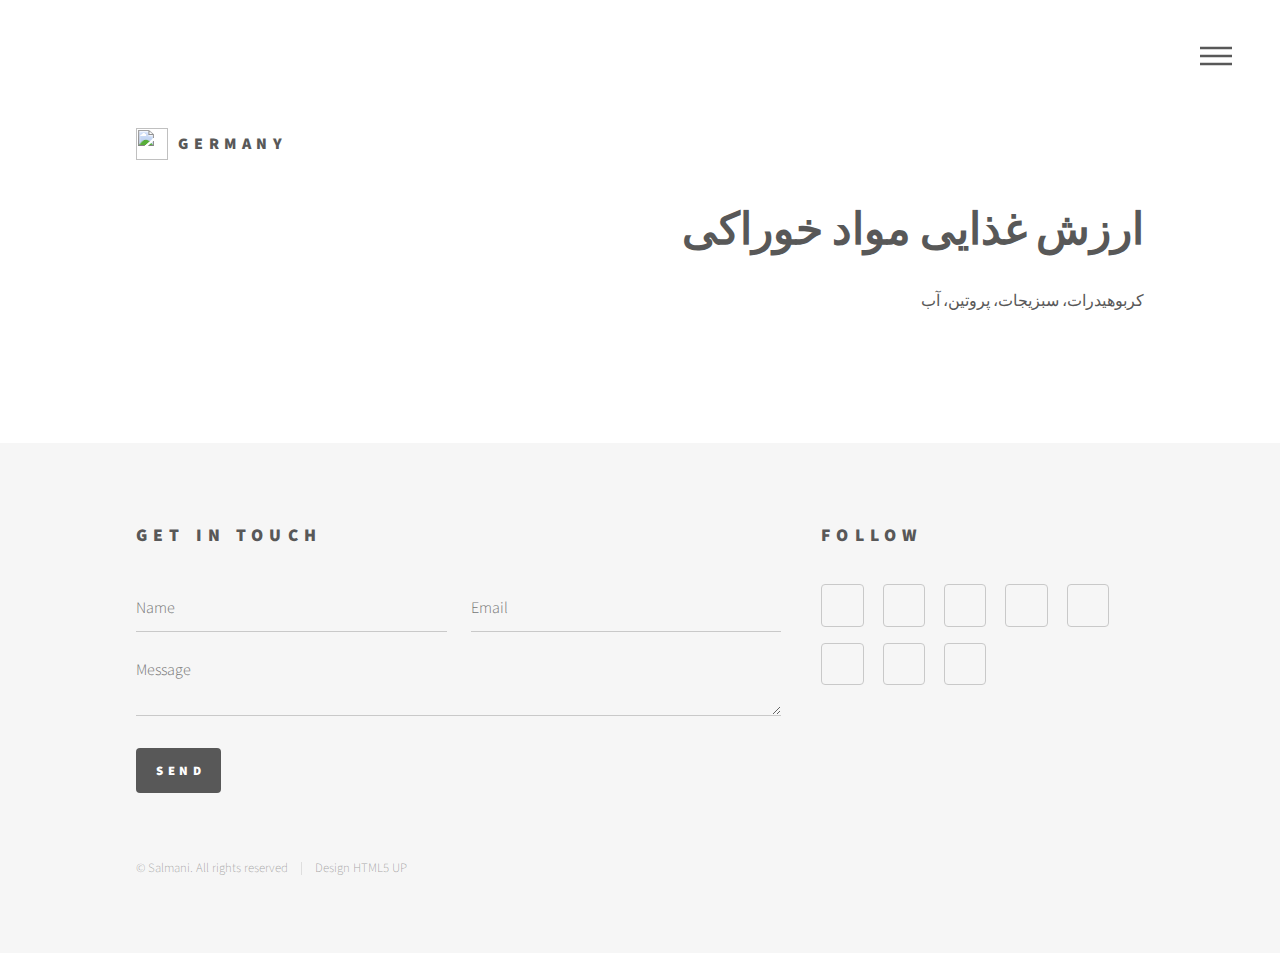
==== commit 8ea9af0a: "" ====
--- a/index.html
+++ b/index.html
@@ -1,7 +1,6 @@
 <!DOCTYPE HTML>
 <!--
-	Phantom by HTML5 UP
-	html5up.net | @ajlkn
+	سلامت تغذیه
 	Free for personal and commercial use under the CCA 3.0 license (html5up.net/license)
 -->
 <html>
@@ -37,12 +36,11 @@
 
 				<!-- Menu -->
 					<nav id="menu">
-						<h2>Menu</h2>
+						<h2>نمایه</h2>
 						<ul>
-							<li><a href="index.html">Home</a></li>
-							<li><a href="generic.html">Ipsum veroeros</a></li>
-							<li><a href="generic.html">Tempus etiam</a></li>
-							<li><a href="generic.html">Consequat dolor</a></li>
+							<li><a href="index.html">خانه</a></li>
+							<li><a href="generic.html">جدول</a></li>
+							<li><a href="daily.html">مصرف روزانه</a></li>
 							<li><a href="elements.html">Elements</a></li>
 						</ul>
 					</nav>
@@ -57,7 +55,7 @@
 							<section class="tiles">
 								<article class="style1">
 									<span class="image">
-										<img src="images/pic23.jpg" alt="" />
+										<img src="images/pic01.jpg" alt="" />
 									</span>
 									<a href="generic.html">
 										<h2>جدول</h2>
@@ -68,7 +66,7 @@
 								</article>
 								<article class="style2">
 									<span class="image">
-										<img src="images/pic22.jpg" alt="" />
+										<img src="images/pic02.jpg" alt="" />
 									</span>
 									<a href="daily.html">
 										<h2>روزانه</h2>
@@ -117,7 +115,7 @@
 								</ul>
 							</section>
 							<ul class="copyright">
-								<li>&copy; Untitled. All rights reserved</li><li>Design: <a href="http://html5up.net">HTML5 UP</a></li>
+								<li>&copy; Salmani. All rights reserved</li><li>Design HTML5 UP</li>
 							</ul>
 						</div>
 					</footer>
--- a/assets/css/main.css
+++ b/assets/css/main.css
@@ -1815,7 +1815,7 @@
 			text-rendering: auto;
 			line-height: 1;
 			text-transform: none !important;
-			font-family: 'Font Awesome 5 Free';
+			font-family: 'Font Awesome Free';
 			font-weight: 400;
 		}
 
@@ -2245,7 +2245,7 @@
 				text-rendering: auto;
 				line-height: 1;
 				text-transform: none !important;
-				font-family: 'Font Awesome 5 Free';
+				font-family: 'Font Awesome Free';
 				font-weight: 900;
 			}
 
@@ -2706,11 +2706,11 @@
 					}
 
 			.tiles article.style1 > .image:before {
-				background-color: #c3b7e780;
+				background-color: #c3b7e7c5;
 			}
 
 			.tiles article.style2 > .image:before {
-				background-color: #7ecaf67c;
+				background-color: #7ecaf6c2;
 			}
 
 			.tiles article.style3 > .image:before {
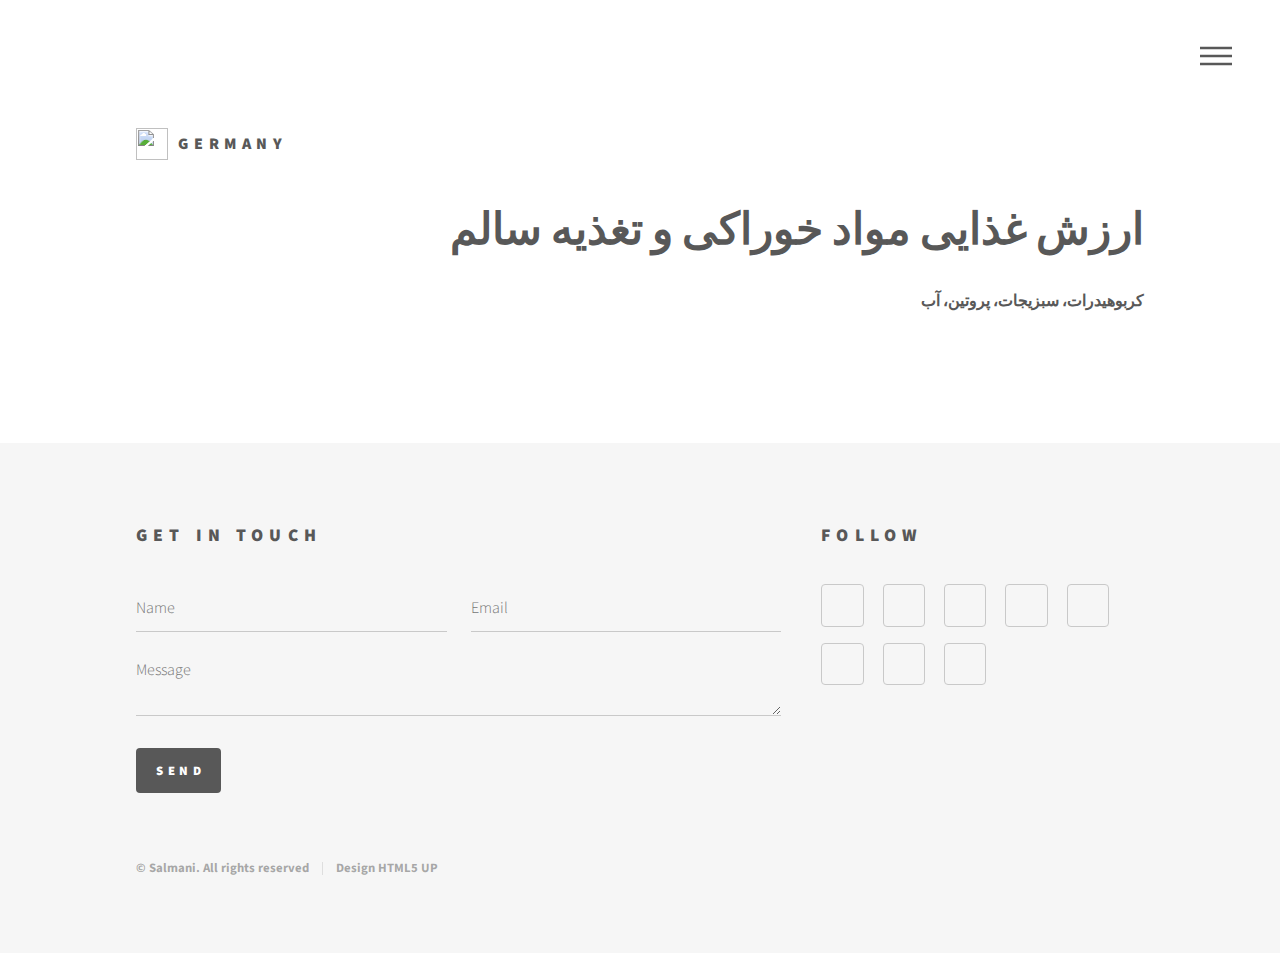
==== commit 0406e497: "" ====
--- a/index.html
+++ b/index.html
@@ -41,6 +41,7 @@
 							<li><a href="index.html">خانه</a></li>
 							<li><a href="generic.html">جدول</a></li>
 							<li><a href="daily.html">مصرف روزانه</a></li>
+							<li><a href="whatForWhat.html">سم‌زدایی</a></li>
 							<li><a href="elements.html">Elements</a></li>
 						</ul>
 					</nav>
@@ -49,7 +50,7 @@
 					<div id="main">
 						<div class="inner">
 							<header style="text-align:right;">
-								<h1>ارزش غذایی مواد خوراکی</h1>
+								<h1>ارزش غذایی مواد خوراکی و تغذیه سالم</h1>
 								<p>کربوهیدرات، سبزیجات، پروتین، آب</p>
 							</header>
 							<section class="tiles">
@@ -72,6 +73,17 @@
 										<h2>روزانه</h2>
 										<div class="content">
 											<p>میزان لازم برای مصرف روزانه</p>
+										</div>
+									</a>
+								</article>
+								<article class="style3">
+									<span class="image">
+										<img src="images/pic03.jpg" alt="" />
+									</span>
+									<a href="whatForWhat.html">
+										<h2>سم‌زدایی</h2>
+										<div class="content">
+											<p>خاصیت‌ها و عملکرد</p>
 										</div>
 									</a>
 								</article>
--- a/assets/css/main.css
+++ b/assets/css/main.css
@@ -3318,6 +3318,7 @@
 		max-width: 68em;
 		margin: 0 auto;
 		padding: 0 2.5em;
+		font-weight: bold;
 	}
 
 		@media screen and (max-width: 736px) {
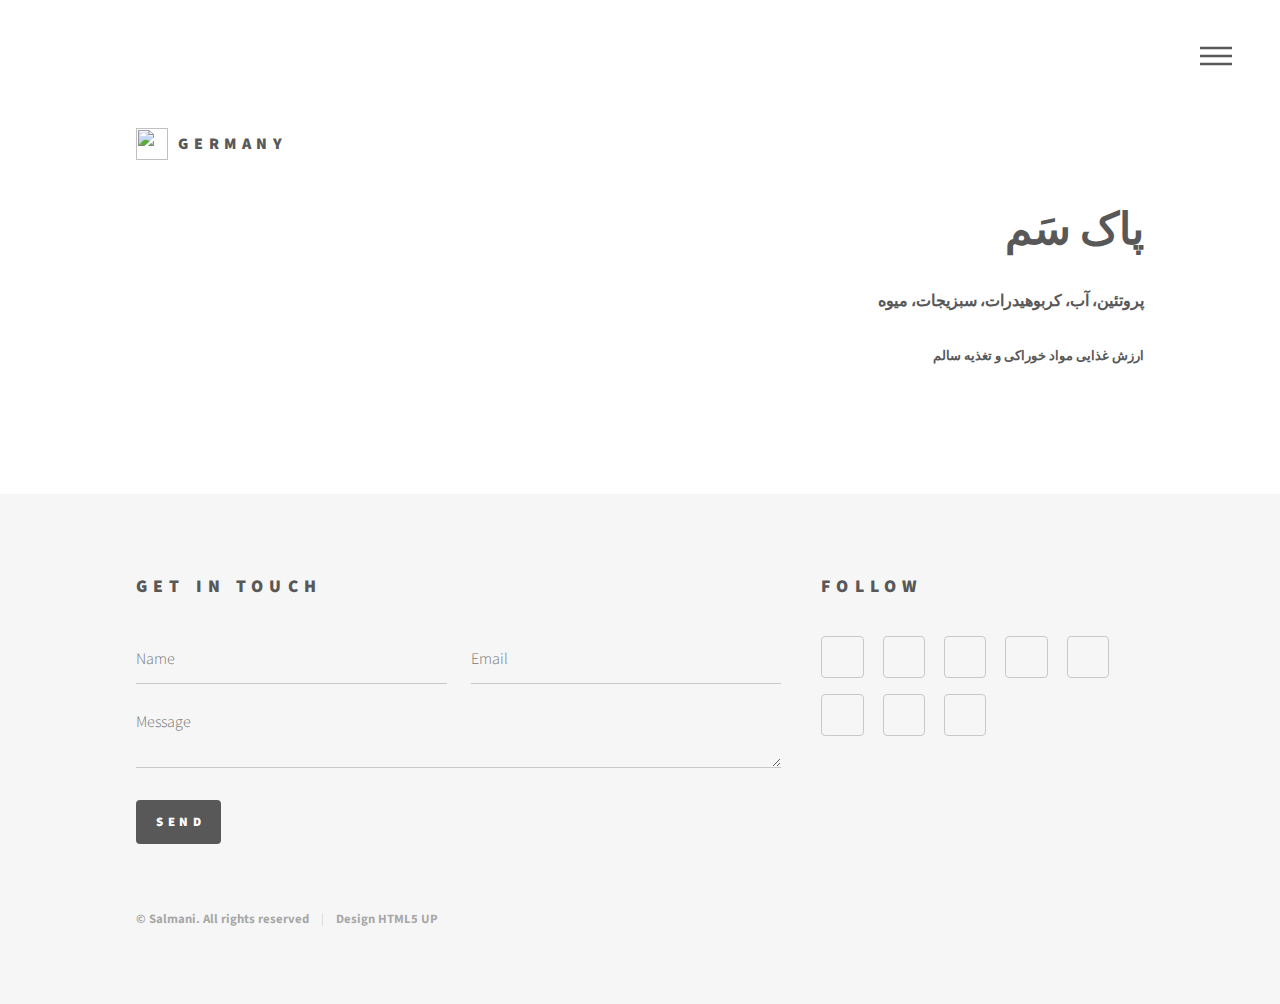
==== commit 19e4525a: "" ====
--- a/index.html
+++ b/index.html
@@ -50,8 +50,12 @@
 					<div id="main">
 						<div class="inner">
 							<header style="text-align:right;">
-								<h1>ارزش غذایی مواد خوراکی و تغذیه سالم</h1>
-								<p>کربوهیدرات، سبزیجات، پروتین، آب</p>
+								<h1>پاک ‌‌سَم</h1>
+								<p>
+									پروتئین‌، آب، کربوهیدرات‌، سبزیجات، میوه
+									<h5>ارزش غذایی مواد خوراکی و تغذیه سالم</h5>
+								</p>
+
 							</header>
 							<section class="tiles">
 								<article class="style1">
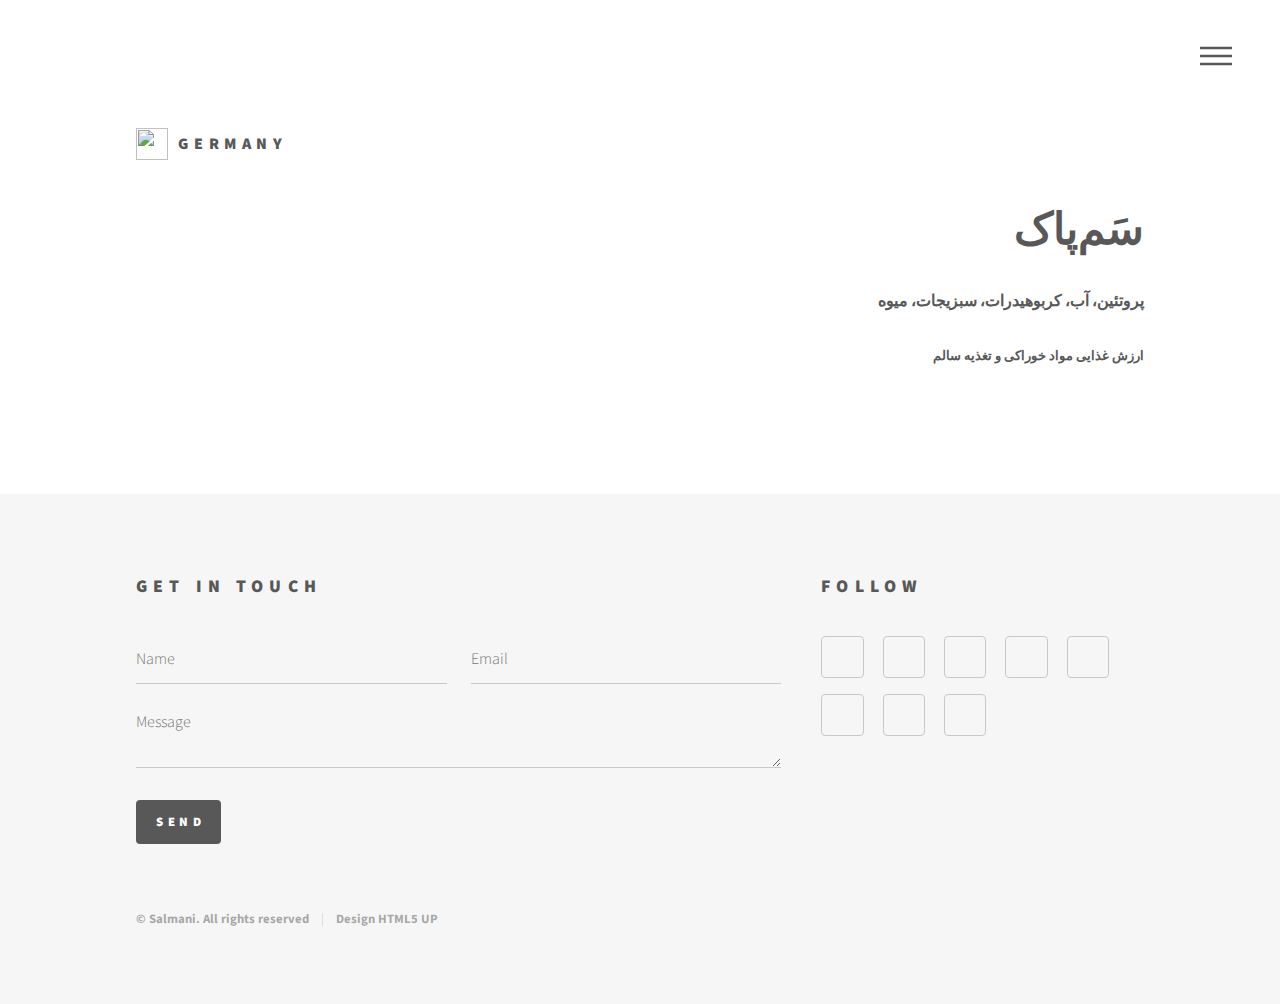
==== commit adc54a34: "" ====
--- a/index.html
+++ b/index.html
@@ -12,8 +12,8 @@
 		<noscript><link rel="stylesheet" href="assets/css/noscript.css" /></noscript>
 	</head>
 	<body class="is-preload">
-		<!-- Wrapper -->
-			<div id="wrapper">
+	<!-- Wrapper -->
+	<div id="wrapper">
 
 				<!-- Header -->
 					<header id="header">
@@ -46,11 +46,12 @@
 						</ul>
 					</nav>
 
+
 				<!-- Main -->
 					<div id="main">
 						<div class="inner">
 							<header style="text-align:right;">
-								<h1>پاک ‌‌سَم</h1>
+								<h1> ‌‌سَم‌پاک </h1>
 								<p>
 									پروتئین‌، آب، کربوهیدرات‌، سبزیجات، میوه
 									<h5>ارزش غذایی مواد خوراکی و تغذیه سالم</h5>
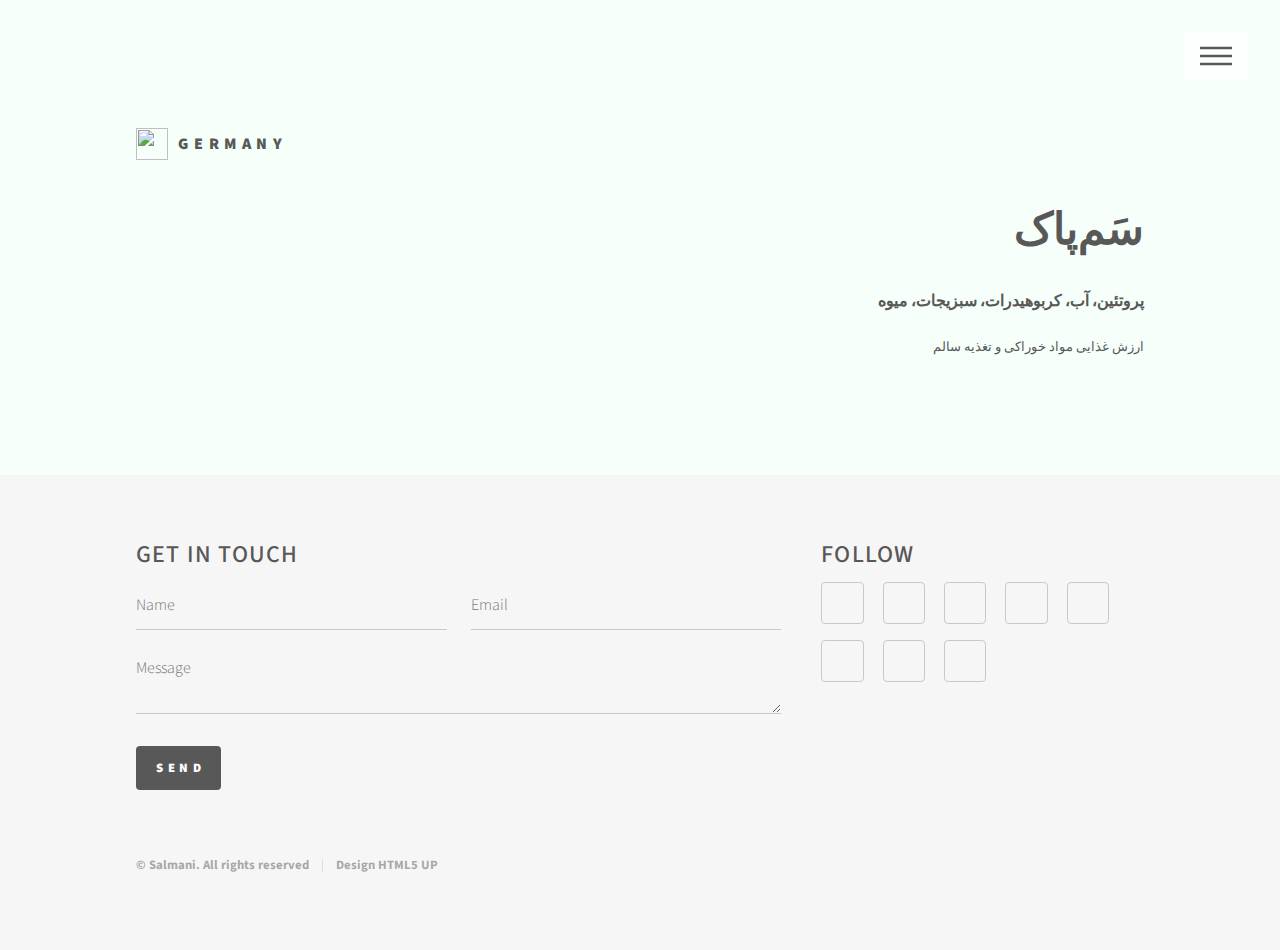
==== commit e1364071: "" ====
--- a/index.html
+++ b/index.html
@@ -61,7 +61,7 @@
 							<section class="tiles">
 								<article class="style1">
 									<span class="image">
-										<img src="images/pic01.jpg" alt="" />
+										<img src="images/azure-500x500.jpg" alt="" />
 									</span>
 									<a href="generic.html">
 										<h2>جدول</h2>
@@ -72,7 +72,7 @@
 								</article>
 								<article class="style2">
 									<span class="image">
-										<img src="images/pic02.jpg" alt="" />
+										<img src="images/azure-500x500.jpg" alt="" />
 									</span>
 									<a href="daily.html">
 										<h2>روزانه</h2>
@@ -83,7 +83,7 @@
 								</article>
 								<article class="style3">
 									<span class="image">
-										<img src="images/pic03.jpg" alt="" />
+										<img src="images/azure-500x500.jpg" alt="" />
 									</span>
 									<a href="whatForWhat.html">
 										<h2>سم‌زدایی</h2>
--- a/assets/css/main.css
+++ b/assets/css/main.css
@@ -2,8 +2,6 @@
 @import url("https://fonts.googleapis.com/css?family=Source+Sans+Pro:300,700,900");
 
 /*
-	Phantom by HTML5 UP
-	html5up.net | @ajlkn
 	Free for personal and commercial use under the CCA 3.0 license (html5up.net/license)
 */
 
@@ -99,7 +97,7 @@
 	}
 
 	body {
-		background: #ffffff;
+		background: #f6fffa;
 	}
 
 		body.is-preload *, body.is-preload *:before, body.is-preload *:after {
@@ -195,12 +193,13 @@
 
 		}
 
+
 	h2, h3, h4, h5, h6 {
-		font-weight: 900;
-		line-height: 1.5;
-		margin: 0 0 2em 0;
+		font-weight: 500;
+		line-height: 0.01;
+		margin: 0 0 1.1em 0;
 		text-transform: uppercase;
-		letter-spacing: 0.35em;
+		letter-spacing: 0.05em;
 	}
 
 		h2 a, h3 a, h4 a, h5 a, h6 a {
@@ -208,7 +207,7 @@
 		}
 
 	h2 {
-		font-size: 1.1em;
+		font-size: 1.5em;
 	}
 
 	h3 {
